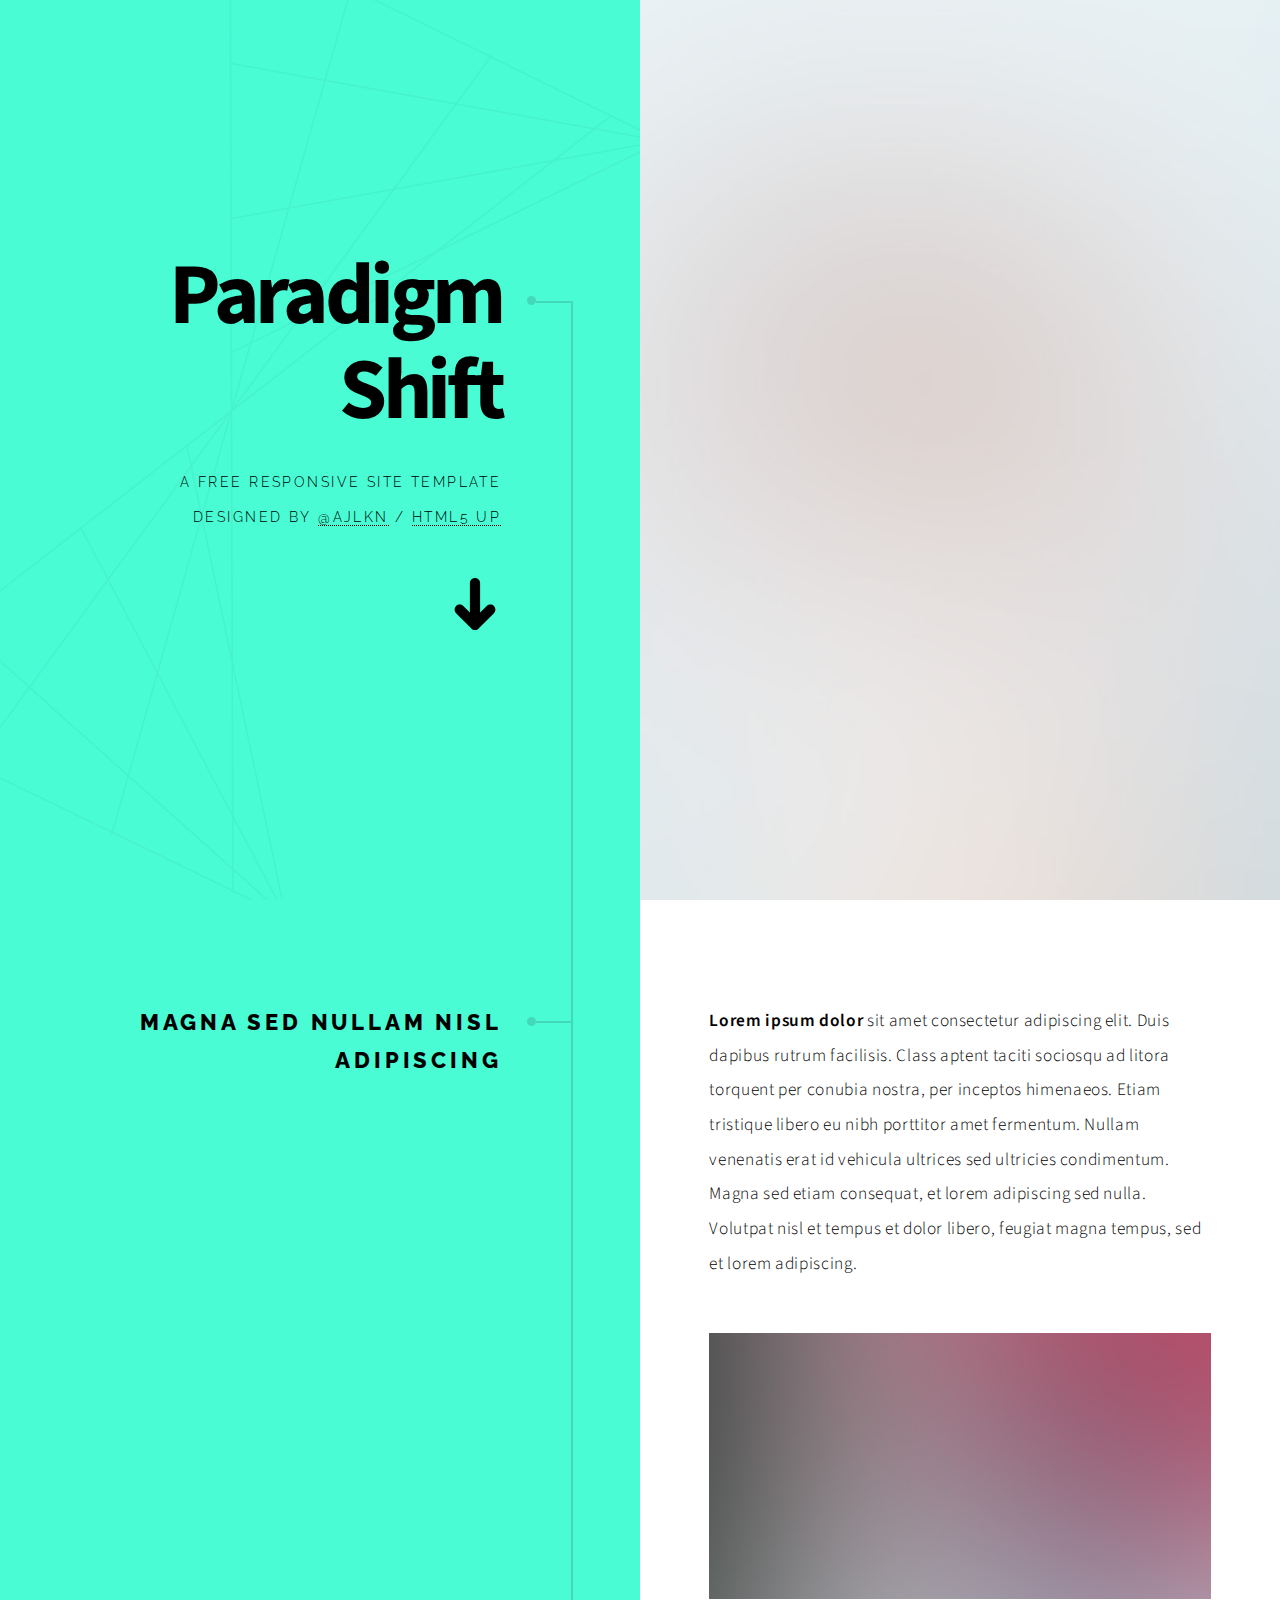
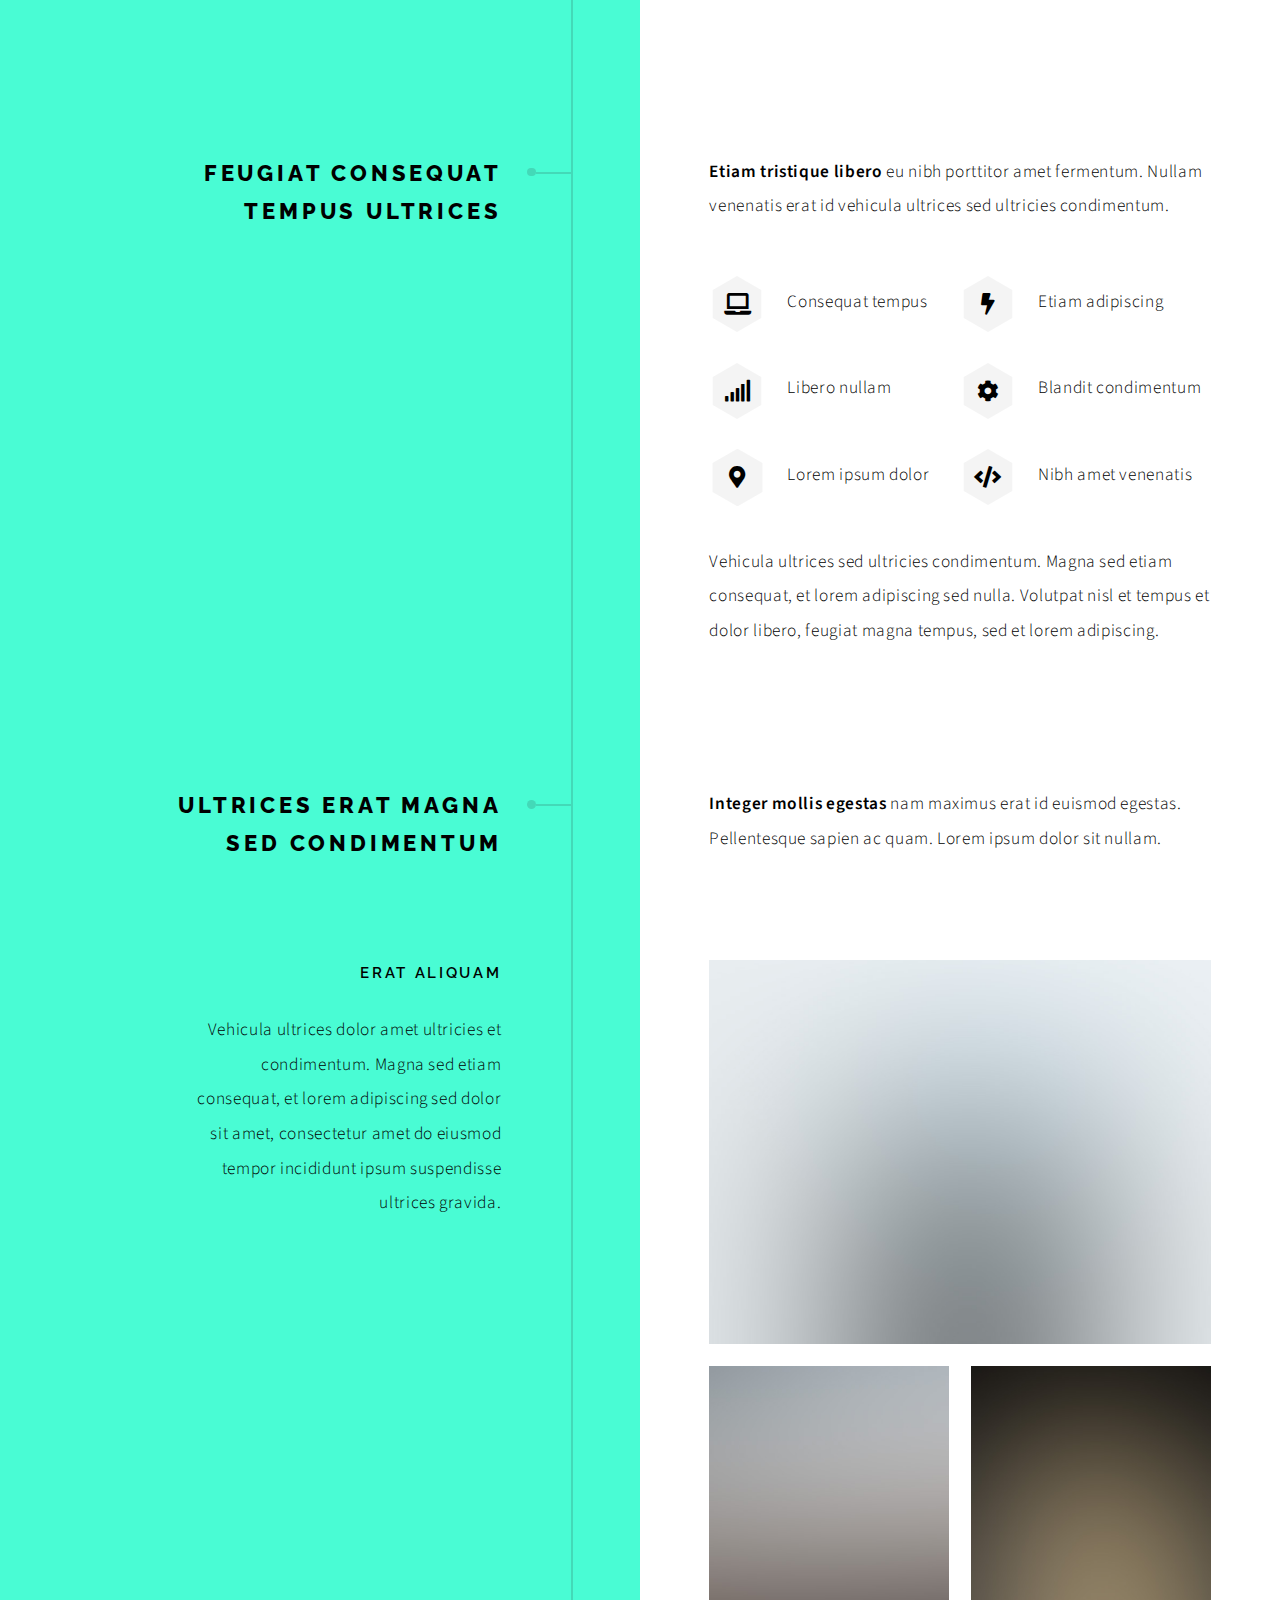
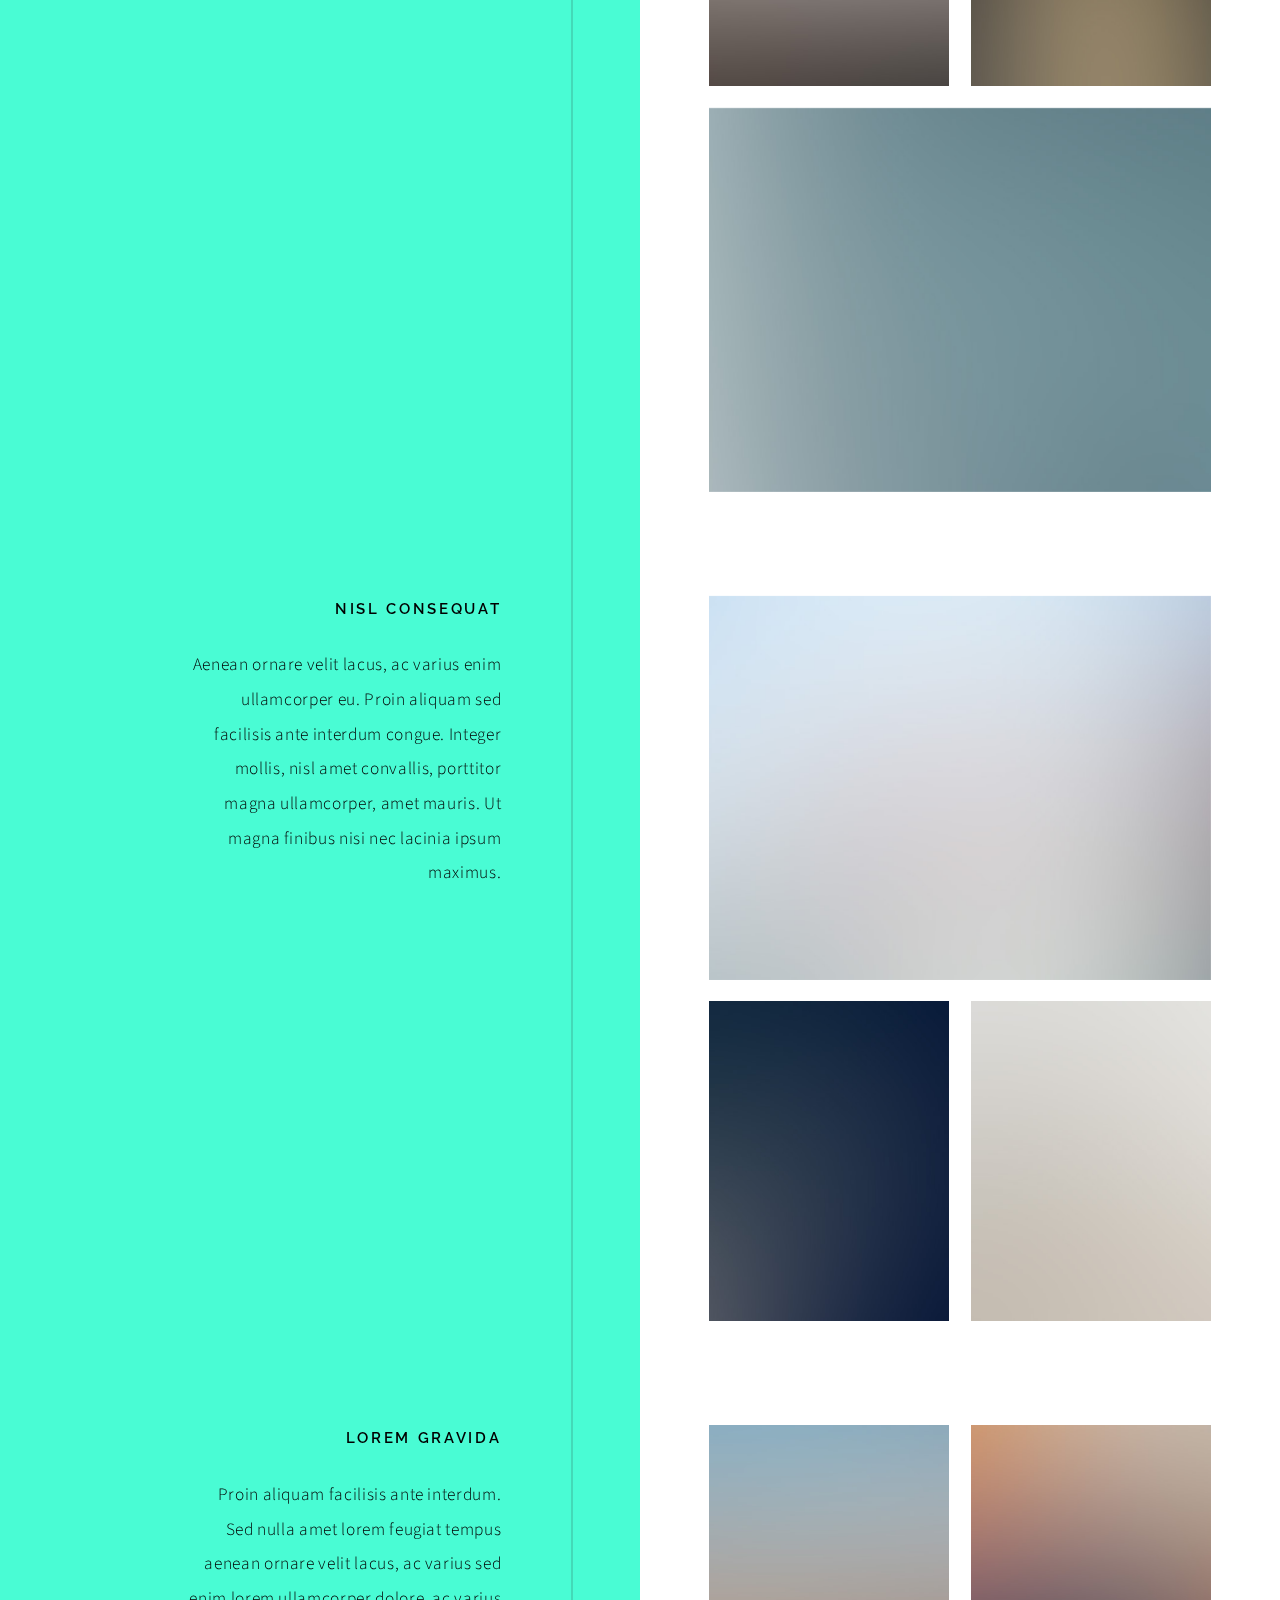
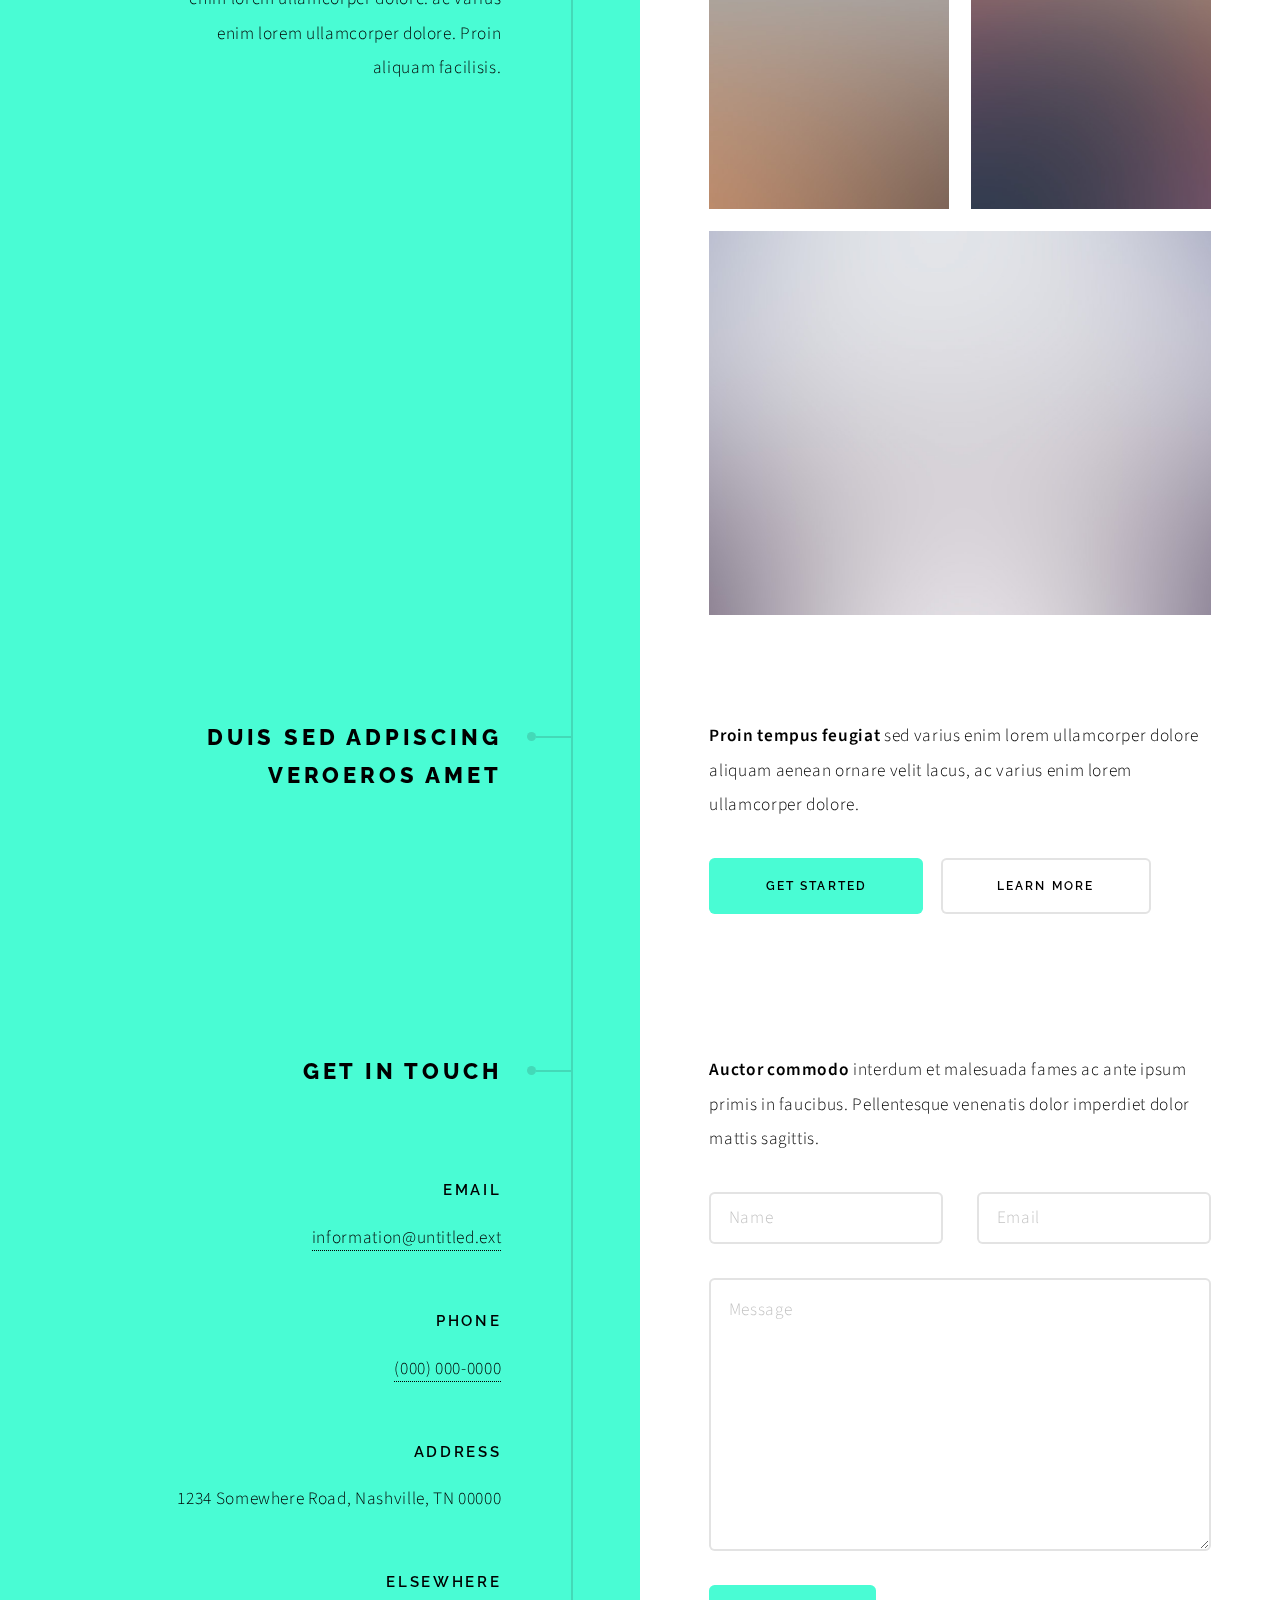
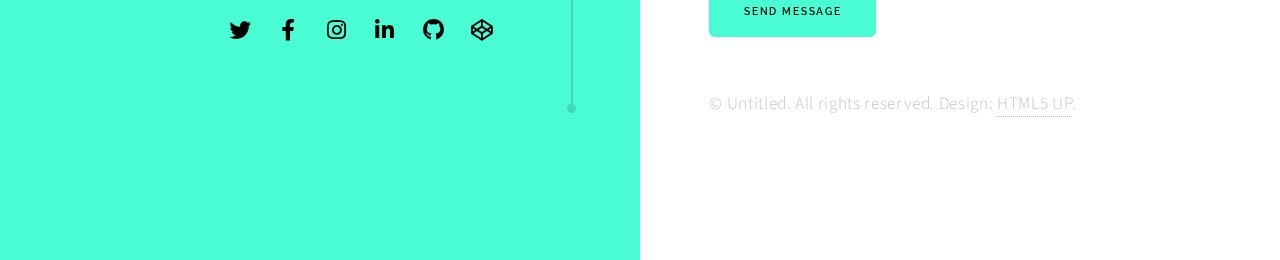
==== ad2/index2.html @ 43927a54 "20210401" ====
<!DOCTYPE html>
<!--
	Paradigm Shift by HTML5 UP
	html5up.net | @ajlkn
	Free for personal and commercial use under the CCA 3.0 license (html5up.net/license)
-->
<html>
  <head>
    <title>Paradigm Shift by HTML5 UP</title>
    <meta charset="utf-8" />
    <meta
      name="viewport"
      content="width=device-width, initial-scale=1, user-scalable=no"
    />
    <meta name="description" content="" />
    <meta name="keywords" content="" />
    <link rel="stylesheet" href="assets/css/main.css" />
  </head>
  <body class="is-preload">
    <!-- Wrapper -->
    <div id="wrapper">
      <!-- Intro -->
      <section class="intro">
        <header>
          <h1>Paradigm Shift</h1>
          <p>
            A free responsive site template designed by
            <a href="https://twitter.com/ajlkn">@ajlkn</a> /
            <a href="https://html5up.net">HTML5 UP</a>
          </p>
          <ul class="actions">
            <li>
              <a href="#first" class="arrow scrolly"
                ><span class="label">Next</span></a
              >
            </li>
          </ul>
        </header>
        <div class="content">
          <span class="image fill" data-position="center"
            ><img src="images/pic01.jpg" alt=""
          /></span>
        </div>
      </section>

      <!-- Section -->
      <section id="first">
        <header>
          <h2>Magna sed nullam nisl adipiscing</h2>
        </header>
        <div class="content">
          <p>
            <strong>Lorem ipsum dolor</strong> sit amet consectetur adipiscing
            elit. Duis dapibus rutrum facilisis. Class aptent taciti sociosqu ad
            litora torquent per conubia nostra, per inceptos himenaeos. Etiam
            tristique libero eu nibh porttitor amet fermentum. Nullam venenatis
            erat id vehicula ultrices sed ultricies condimentum. Magna sed etiam
            consequat, et lorem adipiscing sed nulla. Volutpat nisl et tempus et
            dolor libero, feugiat magna tempus, sed et lorem adipiscing.
          </p>
          <span class="image main"><img src="images/pic02.jpg" alt="" /></span>
        </div>
      </section>

      <!-- Section -->
      <section>
        <header>
          <h2>Feugiat consequat tempus ultrices</h2>
        </header>
        <div class="content">
          <p>
            <strong>Etiam tristique libero</strong> eu nibh porttitor amet
            fermentum. Nullam venenatis erat id vehicula ultrices sed ultricies
            condimentum.
          </p>
          <ul class="feature-icons">
            <li class="icon solid fa-laptop">Consequat tempus</li>
            <li class="icon solid fa-bolt">Etiam adipiscing</li>
            <li class="icon solid fa-signal">Libero nullam</li>
            <li class="icon solid fa-cog">Blandit condimentum</li>
            <li class="icon solid fa-map-marker-alt">Lorem ipsum dolor</li>
            <li class="icon solid fa-code">Nibh amet venenatis</li>
          </ul>
          <p>
            Vehicula ultrices sed ultricies condimentum. Magna sed etiam
            consequat, et lorem adipiscing sed nulla. Volutpat nisl et tempus et
            dolor libero, feugiat magna tempus, sed et lorem adipiscing.
          </p>
        </div>
      </section>

      <!-- Section -->
      <section>
        <header>
          <h2>Ultrices erat magna sed condimentum</h2>
        </header>
        <div class="content">
          <p>
            <strong>Integer mollis egestas</strong> nam maximus erat id euismod
            egestas. Pellentesque sapien ac quam. Lorem ipsum dolor sit nullam.
          </p>

          <!-- Section -->
          <section>
            <header>
              <h3>Erat aliquam</h3>
              <p>
                Vehicula ultrices dolor amet ultricies et condimentum. Magna sed
                etiam consequat, et lorem adipiscing sed dolor sit amet,
                consectetur amet do eiusmod tempor incididunt ipsum suspendisse
                ultrices gravida.
              </p>
            </header>
            <div class="content">
              <div class="gallery">
                <a href="images/gallery/fulls/01.jpg" class="landscape"
                  ><img src="images/gallery/thumbs/01.jpg" alt=""
                /></a>
                <a href="images/gallery/fulls/02.jpg"
                  ><img src="images/gallery/thumbs/02.jpg" alt=""
                /></a>
                <a href="images/gallery/fulls/03.jpg"
                  ><img src="images/gallery/thumbs/03.jpg" alt=""
                /></a>
                <a href="images/gallery/fulls/04.jpg" class="landscape"
                  ><img src="images/gallery/thumbs/04.jpg" alt=""
                /></a>
              </div>
            </div>
          </section>

          <!-- Section -->
          <section>
            <header>
              <h3>Nisl consequat</h3>
              <p>
                Aenean ornare velit lacus, ac varius enim ullamcorper eu. Proin
                aliquam sed facilisis ante interdum congue. Integer mollis, nisl
                amet convallis, porttitor magna ullamcorper, amet mauris. Ut
                magna finibus nisi nec lacinia ipsum maximus.
              </p>
            </header>
            <div class="content">
              <div class="gallery">
                <a href="images/gallery/fulls/05.jpg" class="landscape"
                  ><img src="images/gallery/thumbs/05.jpg" alt=""
                /></a>
                <a href="images/gallery/fulls/06.jpg"
                  ><img src="images/gallery/thumbs/06.jpg" alt=""
                /></a>
                <a href="images/gallery/fulls/07.jpg"
                  ><img src="images/gallery/thumbs/07.jpg" alt=""
                /></a>
              </div>
            </div>
          </section>

          <!-- Section -->
          <section>
            <header>
              <h3>Lorem gravida</h3>
              <p>
                Proin aliquam facilisis ante interdum. Sed nulla amet lorem
                feugiat tempus aenean ornare velit lacus, ac varius sed enim
                lorem ullamcorper dolore. ac varius enim lorem ullamcorper
                dolore. Proin aliquam facilisis.
              </p>
            </header>
            <div class="content">
              <div class="gallery">
                <a href="images/gallery/fulls/08.jpg" class="portrait"
                  ><img src="images/gallery/thumbs/08.jpg" alt=""
                /></a>
                <a href="images/gallery/fulls/09.jpg" class="portrait"
                  ><img src="images/gallery/thumbs/09.jpg" alt=""
                /></a>
                <a href="images/gallery/fulls/10.jpg" class="landscape"
                  ><img src="images/gallery/thumbs/10.jpg" alt=""
                /></a>
              </div>
            </div>
          </section>
        </div>
      </section>

      <!-- Section -->
      <section>
        <header>
          <h2>Duis sed adpiscing veroeros amet</h2>
        </header>
        <div class="content">
          <p>
            <strong>Proin tempus feugiat</strong> sed varius enim lorem
            ullamcorper dolore aliquam aenean ornare velit lacus, ac varius enim
            lorem ullamcorper dolore.
          </p>
          <ul class="actions">
            <li><a href="#" class="button primary large">Get Started</a></li>
            <li><a href="#" class="button large">Learn More</a></li>
          </ul>
        </div>
      </section>

      <!-- Elements -->
      <!--
					<section>
						<header>
							<h2>Elements</h2>
						</header>
						<div class="content">

							<section>
								<header>
									<h3>Text</h3>
								</header>
								<div class="content">
									<p>This is <b>bold</b> and this is <strong>strong</strong>. This is <i>italic</i> and this is <em>emphasized</em>.
									This is <sup>superscript</sup> text and this is <sub>subscript</sub> text.
									This is <u>underlined</u> and this is code: <code>for (;;) { ... }</code>. Finally, <a href="#">this is a link</a>.</p>
									<hr />
									<h2>Heading Level 2</h2>
									<h3>Heading Level 3</h3>
									<h4>Heading Level 4</h4>
									<h5>Heading Level 5</h5>
									<hr />
									<h5>Blockquote</h5>
									<blockquote>Fringilla nisl. Donec accumsan interdum nisi, quis tincidunt felis sagittis eget tempus euismod. Vestibulum ante ipsum primis in faucibus vestibulum. Blandit adipiscing eu felis iaculis volutpat ac adipiscing accumsan faucibus. Vestibulum ante ipsum primis in faucibus lorem ipsum dolor sit amet nullam adipiscing eu felis.</blockquote>
									<h5>Preformatted</h5>
									<pre><code>i = 0;

while (!deck.isInOrder()) {
  print 'Iteration ' + i;
  deck.shuffle();
  i++;
}

print 'Sorted in ' + i + ' iterations.';</code></pre>
								</div>
							</section>

							<section>
								<header>
									<h3>Lists</h3>
								</header>
								<div class="content">

									<h4>Unordered</h4>
									<ul>
										<li>Dolor pulvinar etiam.</li>
										<li>Sagittis adipiscing.</li>
										<li>Felis enim feugiat.</li>
									</ul>

									<h4>Alternate</h4>
									<ul class="alt">
										<li>Dolor pulvinar etiam.</li>
										<li>Sagittis adipiscing.</li>
										<li>Felis enim feugiat.</li>
									</ul>

									<h4>Ordered</h4>
									<ol>
										<li>Dolor pulvinar etiam.</li>
										<li>Etiam vel felis viverra.</li>
										<li>Felis enim feugiat.</li>
										<li>Dolor pulvinar etiam.</li>
										<li>Etiam vel felis lorem.</li>
										<li>Felis enim et feugiat.</li>
									</ol>
									<h4>Icons</h4>
									<ul class="icons">
										<li><a href="#" class="icon brands fa-twitter"><span class="label">Twitter</span></a></li>
										<li><a href="#" class="icon brands fa-facebook-f"><span class="label">Facebook</span></a></li>
										<li><a href="#" class="icon brands fa-instagram"><span class="label">Instagram</span></a></li>
										<li><a href="#" class="icon brands fa-github"><span class="label">Github</span></a></li>
									</ul>

									<h4>Actions</h4>
									<ul class="actions">
										<li><a href="#" class="button primary">Default</a></li>
										<li><a href="#" class="button">Default</a></li>
									</ul>
									<ul class="actions stacked">
										<li><a href="#" class="button primary">Default</a></li>
										<li><a href="#" class="button">Default</a></li>
									</ul>
								</div>
							</section>

							<section>
								<header>
									<h3>Table</h3>
								</header>
								<div class="content">
									<h4>Default</h4>
									<div class="table-wrapper">
										<table>
											<thead>
												<tr>
													<th>Name</th>
													<th>Description</th>
													<th>Price</th>
												</tr>
											</thead>
											<tbody>
												<tr>
													<td>Item One</td>
													<td>Ante turpis integer aliquet porttitor.</td>
													<td>29.99</td>
												</tr>
												<tr>
													<td>Item Two</td>
													<td>Vis ac commodo adipiscing arcu aliquet.</td>
													<td>19.99</td>
												</tr>
												<tr>
													<td>Item Three</td>
													<td> Morbi faucibus arcu accumsan lorem.</td>
													<td>29.99</td>
												</tr>
												<tr>
													<td>Item Four</td>
													<td>Vitae integer tempus condimentum.</td>
													<td>19.99</td>
												</tr>
												<tr>
													<td>Item Five</td>
													<td>Ante turpis integer aliquet porttitor.</td>
													<td>29.99</td>
												</tr>
											</tbody>
											<tfoot>
												<tr>
													<td colspan="2"></td>
													<td>100.00</td>
												</tr>
											</tfoot>
										</table>
									</div>

									<h4>Alternate</h4>
									<div class="table-wrapper">
										<table class="alt">
											<thead>
												<tr>
													<th>Name</th>
													<th>Description</th>
													<th>Price</th>
												</tr>
											</thead>
											<tbody>
												<tr>
													<td>Item One</td>
													<td>Ante turpis integer aliquet porttitor.</td>
													<td>29.99</td>
												</tr>
												<tr>
													<td>Item Two</td>
													<td>Vis ac commodo adipiscing arcu aliquet.</td>
													<td>19.99</td>
												</tr>
												<tr>
													<td>Item Three</td>
													<td> Morbi faucibus arcu accumsan lorem.</td>
													<td>29.99</td>
												</tr>
												<tr>
													<td>Item Four</td>
													<td>Vitae integer tempus condimentum.</td>
													<td>19.99</td>
												</tr>
												<tr>
													<td>Item Five</td>
													<td>Ante turpis integer aliquet porttitor.</td>
													<td>29.99</td>
												</tr>
											</tbody>
											<tfoot>
												<tr>
													<td colspan="2"></td>
													<td>100.00</td>
												</tr>
											</tfoot>
										</table>
									</div>
								</div>
							</section>

							<section>
								<header>
									<h3>Buttons</h3>
								</header>
								<div class="content">
									<ul class="actions">
										<li><a href="#" class="button primary">Primary</a></li>
										<li><a href="#" class="button">Default</a></li>
									</ul>
									<ul class="actions">
										<li><a href="#" class="button large">Large</a></li>
										<li><a href="#" class="button">Default</a></li>
										<li><a href="#" class="button small">Small</a></li>
									</ul>
									<ul class="actions">
										<li><a href="#" class="button primary icon solid fa-download">Icon</a></li>
										<li><a href="#" class="button icon solid fa-download">Icon</a></li>
									</ul>
									<ul class="actions">
										<li><span class="button primary disabled">Disabled</span></li>
										<li><span class="button disabled">Disabled</span></li>
									</ul>
								</div>
							</section>

							<section>
								<header>
									<h3>Form</h3>
								</header>
								<div class="content">
									<form method="post" action="#">
										<div class="fields">
											<div class="field half">
												<label for="demo-name">Name</label>
												<input type="text" name="demo-name" id="demo-name" value="" placeholder="Jane Doe" />
											</div>
											<div class="field half">
												<label for="demo-email">Email</label>
												<input type="email" name="demo-email" id="demo-email" value="" placeholder="jane@untitled.tld" />
											</div>
											<div class="field">
												<label for="demo-category">Category</label>
												<select name="demo-category" id="demo-category">
													<option value="">-</option>
													<option value="1">Manufacturing</option>
													<option value="1">Shipping</option>
													<option value="1">Administration</option>
													<option value="1">Human Resources</option>
												</select>
											</div>
											<div class="field half">
												<input type="radio" id="demo-priority-low" name="demo-priority" checked>
												<label for="demo-priority-low">Low</label>
											</div>
											<div class="field half">
												<input type="radio" id="demo-priority-high" name="demo-priority">
												<label for="demo-priority-high">High</label>
											</div>
											<div class="field half">
												<input type="checkbox" id="demo-copy" name="demo-copy">
												<label for="demo-copy">Email me a copy</label>
											</div>
											<div class="field half">
												<input type="checkbox" id="demo-human" name="demo-human" checked>
												<label for="demo-human">Not a robot</label>
											</div>
											<div class="field">
												<label for="demo-message">Message</label>
												<textarea name="demo-message" id="demo-message" placeholder="Enter your message" rows="6"></textarea>
											</div>
										</div>
										<ul class="actions">
											<li><input type="submit" value="Send Message" class="primary" /></li>
											<li><input type="reset" value="Reset" /></li>
										</ul>
									</form>
								</div>
							</section>

						</div>
					</section>
				-->

      <!-- Section -->
      <section>
        <header>
          <h2>Get in touch</h2>
        </header>
        <div class="content">
          <p>
            <strong>Auctor commodo</strong> interdum et malesuada fames ac ante
            ipsum primis in faucibus. Pellentesque venenatis dolor imperdiet
            dolor mattis sagittis.
          </p>
          <form>
            <div class="fields">
              <div class="field half">
                <input type="text" name="name" id="name" placeholder="Name" />
              </div>
              <div class="field half">
                <input
                  type="email"
                  name="email"
                  id="email"
                  placeholder="Email"
                />
              </div>
              <div class="field">
                <textarea
                  name="message"
                  id="message"
                  placeholder="Message"
                  rows="7"
                ></textarea>
              </div>
            </div>
            <ul class="actions">
              <li>
                <input
                  type="submit"
                  value="Send Message"
                  class="button primary"
                />
              </li>
            </ul>
          </form>
        </div>
        <footer>
          <ul class="items">
            <li>
              <h3>Email</h3>
              <a href="#">information@untitled.ext</a>
            </li>
            <li>
              <h3>Phone</h3>
              <a href="#">(000) 000-0000</a>
            </li>
            <li>
              <h3>Address</h3>
              <span>1234 Somewhere Road, Nashville, TN 00000</span>
            </li>
            <li>
              <h3>Elsewhere</h3>
              <ul class="icons">
                <li>
                  <a href="#" class="icon brands fa-twitter"
                    ><span class="label">Twitter</span></a
                  >
                </li>
                <li>
                  <a href="#" class="icon brands fa-facebook-f"
                    ><span class="label">Facebook</span></a
                  >
                </li>
                <li>
                  <a href="#" class="icon brands fa-instagram"
                    ><span class="label">Instagram</span></a
                  >
                </li>
                <li>
                  <a href="#" class="icon brands fa-linkedin-in"
                    ><span class="label">LinkedIn</span></a
                  >
                </li>
                <li>
                  <a href="#" class="icon brands fa-github"
                    ><span class="label">GitHub</span></a
                  >
                </li>
                <li>
                  <a href="#" class="icon brands fa-codepen"
                    ><span class="label">Codepen</span></a
                  >
                </li>
              </ul>
            </li>
          </ul>
        </footer>
      </section>

      <!-- Copyright -->
      <div class="copyright">
        &copy; Untitled. All rights reserved. Design:
        <a href="https://html5up.net">HTML5 UP</a>.
      </div>
    </div>

    <!-- Scripts -->
    <script src="assets/js/jquery.min.js"></script>
    <script src="assets/js/jquery.scrolly.min.js"></script>
    <script src="assets/js/browser.min.js"></script>
    <script src="assets/js/breakpoints.min.js"></script>
    <script src="assets/js/util.js"></script>
    <script src="assets/js/main.js"></script>
  </body>
</html>
---- ad2/assets/css/main.css ----
@import url(fontawesome-all.min.css);
@import url("https://fonts.googleapis.com/css?family=Source+Sans+Pro:300,600,700,300i,600i,700i|Raleway:600,800");

/*
	Paradigm Shift by HTML5 UP
	html5up.net | @ajlkn
	Free for personal and commercial use under the CCA 3.0 license (html5up.net/license)
*/

html, body, div, span, applet, object,
iframe, h1, h2, h3, h4, h5, h6, p, blockquote,
pre, a, abbr, acronym, address, big, cite,
code, del, dfn, em, img, ins, kbd, q, s, samp,
small, strike, strong, sub, sup, tt, var, b,
u, i, center, dl, dt, dd, ol, ul, li, fieldset,
form, label, legend, table, caption, tbody,
tfoot, thead, tr, th, td, article, aside,
canvas, details, embed, figure, figcaption,
footer, header, hgroup, menu, nav, output, ruby,
section, summary, time, mark, audio, video {
	margin: 0;
	padding: 0;
	border: 0;
	font-size: 100%;
	font: inherit;
	vertical-align: baseline;}

article, aside, details, figcaption, figure,
footer, header, hgroup, menu, nav, section {
	display: block;}

body {
	line-height: 1;
}

ol, ul {
	list-style: none;
}

blockquote, q {
	quotes: none;
}

	blockquote:before, blockquote:after, q:before, q:after {
		content: '';
		content: none;
	}

table {
	border-collapse: collapse;
	border-spacing: 0;
}

body {
	-webkit-text-size-adjust: none;
}

mark {
	background-color: transparent;
	color: inherit;
}

input::-moz-focus-inner {
	border: 0;
	padding: 0;
}

input, select, textarea {
	-moz-appearance: none;
	-webkit-appearance: none;
	-ms-appearance: none;
	appearance: none;
}

/* Basic */

	@-ms-viewport {
		width: device-width;
	}

	body {
		-ms-overflow-style: scrollbar;
	}

	@media screen and (max-width: 480px) {

		html, body {
			min-width: 320px;
		}

	}

	html {
		box-sizing: border-box;
	}

	*, *:before, *:after {
		box-sizing: inherit;
	}

	html {
		overflow-x: hidden;
	}

	body {
		background: #ffffff;
		overflow-x: hidden;
	}

		body.is-preload *, body.is-preload *:before, body.is-preload *:after {
			-moz-animation: none !important;
			-webkit-animation: none !important;
			-ms-animation: none !important;
			animation: none !important;
			-moz-transition: none !important;
			-webkit-transition: none !important;
			-ms-transition: none !important;
			transition: none !important;
		}

/* Typography */

	html {
		font-size: 18pt;
	}

		@media screen and (max-width: 1920px) {

			html {
				font-size: 13pt;
			}

		}

		@media screen and (max-width: 1152px) {

			html {
				font-size: 14pt;
			}

		}

		@media screen and (max-width: 736px) {

			html {
				font-size: 12pt;
			}

		}

		@media screen and (max-width: 480px) {

			html {
				font-size: 11pt;
			}

		}

	body {
		background-color: #ffffff;
		color: #000000;
	}

	body, input, select, textarea {
		color: #000000;
		font-family: "Source Sans Pro", Helvetica, sans-serif;
		font-size: 1rem;
		font-weight: 300;
		letter-spacing: 0.0375em;
		line-height: 2;
	}

	a {
		-moz-transition: border-bottom-color 0.25s ease-in-out;
		-webkit-transition: border-bottom-color 0.25s ease-in-out;
		-ms-transition: border-bottom-color 0.25s ease-in-out;
		transition: border-bottom-color 0.25s ease-in-out;
		text-decoration: none;
		color: #000000;
		border-bottom: dotted 1px;
	}

		a:hover {
			text-decoration: none;
			border-bottom-color: transparent;
		}

	strong, b {
		font-weight: 600;
		color: #000000;
	}

	em, i {
		font-style: italic;
	}

	p {
		margin: 0 0 2rem 0;
	}

	h1, h2, h3, h4, h5, h6 {
		color: #000000;
		font-family: "Raleway", Helvetica, sans-serif;
		font-weight: 600;
		letter-spacing: 0.175em;
		line-height: 1.75;
		margin: 0 0 1.5rem 0;
		text-transform: uppercase;
	}

		h1 a, h2 a, h3 a, h4 a, h5 a, h6 a {
			color: inherit;
			text-decoration: none;
		}

	h1 {
		font-family: "Source Sans Pro", Helvetica, sans-serif;
		font-size: 5rem;
		font-weight: 700;
		letter-spacing: -0.05em;
		line-height: 1.1;
		margin: 0 0 1.5rem 0;
		text-transform: none;
	}

	h2 {
		font-size: 1.25rem;
		font-weight: 800;
		margin: 0 0 2rem 0;
	}

	h3 {
		font-size: 0.875rem;
	}

	h4 {
		font-size: 0.875rem;
	}

	h5 {
		font-size: 0.75rem;
	}

	h6 {
		font-size: 0.625rem;
	}

	@media screen and (max-width: 736px) {

		h1 {
			font-size: 4.5rem;
			line-height: 1.1;
		}

		h2 {
			font-size: 1.25rem;
			line-height: 1.7;
		}

		h3 {
			font-size: 0.9rem;
		}

		h4 {
			font-size: 0.75rem;
		}

		h5 {
			font-size: 0.675rem;
		}

	}

	@media screen and (max-width: 360px) {

		h1 {
			font-size: 3.75rem;
		}

		h2 {
			font-size: 1.125rem;
		}

		h3 {
			font-size: 0.8rem;
		}

		h4 {
			font-size: 0.675rem;
		}

		h5 {
			font-size: 0.675rem;
		}

	}

	sub {
		font-size: 0.8rem;
		position: relative;
		top: 0.5rem;
	}

	sup {
		font-size: 0.8rem;
		position: relative;
		top: -0.5rem;
	}

	blockquote {
		border-left: solid 0.5rem rgba(144, 144, 144, 0.25);
		font-style: italic;
		margin: 0 0 2rem 0;
		padding: 1rem 0 1rem 2rem;
	}

	code {
		background: rgba(144, 144, 144, 0.1);
		border-radius: 0.325rem;
		font-family: "Courier New", monospace;
		font-size: 0.9rem;
		margin: 0 0.25rem;
		padding: 0.25rem 0.65rem;
	}

	pre {
		-webkit-overflow-scrolling: touch;
		font-family: "Courier New", monospace;
		font-size: 0.9rem;
		margin: 0 0 2rem 0;
		width: 100%;
	}

		pre code {
			display: block;
			line-height: 1.75;
			padding: 1rem 1.5rem;
			overflow-x: auto;
		}

	hr {
		border: 0;
		border-bottom: solid 2px rgba(144, 144, 144, 0.25);
		margin: 3rem 0;
	}

		hr.major {
			margin: 5rem 0;
		}

		@media screen and (max-width: 736px) {

			hr.major {
				margin: 3rem 0;
			}

		}

/* Row */

	.row {
		display: flex;
		flex-wrap: wrap;
		box-sizing: border-box;
		align-items: stretch;
	}

		.row > * {
			box-sizing: border-box;
		}

		.row.gtr-uniform > * > :last-child {
			margin-bottom: 0;
		}

		.row.aln-left {
			justify-content: flex-start;
		}

		.row.aln-center {
			justify-content: center;
		}

		.row.aln-right {
			justify-content: flex-end;
		}

		.row.aln-top {
			align-items: flex-start;
		}

		.row.aln-middle {
			align-items: center;
		}

		.row.aln-bottom {
			align-items: flex-end;
		}

		.row > .imp {
			order: -1;
		}

		.row > .col-1 {
			width: 8.33333%;
		}

		.row > .off-1 {
			margin-left: 8.33333%;
		}

		.row > .col-2 {
			width: 16.66667%;
		}

		.row > .off-2 {
			margin-left: 16.66667%;
		}

		.row > .col-3 {
			width: 25%;
		}

		.row > .off-3 {
			margin-left: 25%;
		}

		.row > .col-4 {
			width: 33.33333%;
		}

		.row > .off-4 {
			margin-left: 33.33333%;
		}

		.row > .col-5 {
			width: 41.66667%;
		}

		.row > .off-5 {
			margin-left: 41.66667%;
		}

		.row > .col-6 {
			width: 50%;
		}

		.row > .off-6 {
			margin-left: 50%;
		}

		.row > .col-7 {
			width: 58.33333%;
		}

		.row > .off-7 {
			margin-left: 58.33333%;
		}

		.row > .col-8 {
			width: 66.66667%;
		}

		.row > .off-8 {
			margin-left: 66.66667%;
		}

		.row > .col-9 {
			width: 75%;
		}

		.row > .off-9 {
			margin-left: 75%;
		}

		.row > .col-10 {
			width: 83.33333%;
		}

		.row > .off-10 {
			margin-left: 83.33333%;
		}

		.row > .col-11 {
			width: 91.66667%;
		}

		.row > .off-11 {
			margin-left: 91.66667%;
		}

		.row > .col-12 {
			width: 100%;
		}

		.row > .off-12 {
			margin-left: 100%;
		}

		.row.gtr-0 {
			margin-top: 0;
			margin-left: 0rem;
		}

			.row.gtr-0 > * {
				padding: 0 0 0 0rem;
			}

			.row.gtr-0.gtr-uniform {
				margin-top: 0rem;
			}

				.row.gtr-0.gtr-uniform > * {
					padding-top: 0rem;
				}

		.row.gtr-25 {
			margin-top: 0;
			margin-left: -0.5rem;
		}

			.row.gtr-25 > * {
				padding: 0 0 0 0.5rem;
			}

			.row.gtr-25.gtr-uniform {
				margin-top: -0.5rem;
			}

				.row.gtr-25.gtr-uniform > * {
					padding-top: 0.5rem;
				}

		.row.gtr-50 {
			margin-top: 0;
			margin-left: -1rem;
		}

			.row.gtr-50 > * {
				padding: 0 0 0 1rem;
			}

			.row.gtr-50.gtr-uniform {
				margin-top: -1rem;
			}

				.row.gtr-50.gtr-uniform > * {
					padding-top: 1rem;
				}

		.row {
			margin-top: 0;
			margin-left: -2rem;
		}

			.row > * {
				padding: 0 0 0 2rem;
			}

			.row.gtr-uniform {
				margin-top: -2rem;
			}

				.row.gtr-uniform > * {
					padding-top: 2rem;
				}

		.row.gtr-150 {
			margin-top: 0;
			margin-left: -3rem;
		}

			.row.gtr-150 > * {
				padding: 0 0 0 3rem;
			}

			.row.gtr-150.gtr-uniform {
				margin-top: -3rem;
			}

				.row.gtr-150.gtr-uniform > * {
					padding-top: 3rem;
				}

		.row.gtr-200 {
			margin-top: 0;
			margin-left: -4rem;
		}

			.row.gtr-200 > * {
				padding: 0 0 0 4rem;
			}

			.row.gtr-200.gtr-uniform {
				margin-top: -4rem;
			}

				.row.gtr-200.gtr-uniform > * {
					padding-top: 4rem;
				}

		@media screen and (max-width: 1920px) {

			.row {
				display: flex;
				flex-wrap: wrap;
				box-sizing: border-box;
				align-items: stretch;
			}

				.row > * {
					box-sizing: border-box;
				}

				.row.gtr-uniform > * > :last-child {
					margin-bottom: 0;
				}

				.row.aln-left {
					justify-content: flex-start;
				}

				.row.aln-center {
					justify-content: center;
				}

				.row.aln-right {
					justify-content: flex-end;
				}

				.row.aln-top {
					align-items: flex-start;
				}

				.row.aln-middle {
					align-items: center;
				}

				.row.aln-bottom {
					align-items: flex-end;
				}

				.row > .imp-xlarge {
					order: -1;
				}

				.row > .col-1-xlarge {
					width: 8.33333%;
				}

				.row > .off-1-xlarge {
					margin-left: 8.33333%;
				}

				.row > .col-2-xlarge {
					width: 16.66667%;
				}

				.row > .off-2-xlarge {
					margin-left: 16.66667%;
				}

				.row > .col-3-xlarge {
					width: 25%;
				}

				.row > .off-3-xlarge {
					margin-left: 25%;
				}

				.row > .col-4-xlarge {
					width: 33.33333%;
				}

				.row > .off-4-xlarge {
					margin-left: 33.33333%;
				}

				.row > .col-5-xlarge {
					width: 41.66667%;
				}

				.row > .off-5-xlarge {
					margin-left: 41.66667%;
				}

				.row > .col-6-xlarge {
					width: 50%;
				}

				.row > .off-6-xlarge {
					margin-left: 50%;
				}

				.row > .col-7-xlarge {
					width: 58.33333%;
				}

				.row > .off-7-xlarge {
					margin-left: 58.33333%;
				}

				.row > .col-8-xlarge {
					width: 66.66667%;
				}

				.row > .off-8-xlarge {
					margin-left: 66.66667%;
				}

				.row > .col-9-xlarge {
					width: 75%;
				}

				.row > .off-9-xlarge {
					margin-left: 75%;
				}

				.row > .col-10-xlarge {
					width: 83.33333%;
				}

				.row > .off-10-xlarge {
					margin-left: 83.33333%;
				}

				.row > .col-11-xlarge {
					width: 91.66667%;
				}

				.row > .off-11-xlarge {
					margin-left: 91.66667%;
				}

				.row > .col-12-xlarge {
					width: 100%;
				}

				.row > .off-12-xlarge {
					margin-left: 100%;
				}

				.row.gtr-0 {
					margin-top: 0;
					margin-left: 0rem;
				}

					.row.gtr-0 > * {
						padding: 0 0 0 0rem;
					}

					.row.gtr-0.gtr-uniform {
						margin-top: 0rem;
					}

						.row.gtr-0.gtr-uniform > * {
							padding-top: 0rem;
						}

				.row.gtr-25 {
					margin-top: 0;
					margin-left: -0.5rem;
				}

					.row.gtr-25 > * {
						padding: 0 0 0 0.5rem;
					}

					.row.gtr-25.gtr-uniform {
						margin-top: -0.5rem;
					}

						.row.gtr-25.gtr-uniform > * {
							padding-top: 0.5rem;
						}

				.row.gtr-50 {
					margin-top: 0;
					margin-left: -1rem;
				}

					.row.gtr-50 > * {
						padding: 0 0 0 1rem;
					}

					.row.gtr-50.gtr-uniform {
						margin-top: -1rem;
					}

						.row.gtr-50.gtr-uniform > * {
							padding-top: 1rem;
						}

				.row {
					margin-top: 0;
					margin-left: -2rem;
				}

					.row > * {
						padding: 0 0 0 2rem;
					}

					.row.gtr-uniform {
						margin-top: -2rem;
					}

						.row.gtr-uniform > * {
							padding-top: 2rem;
						}

				.row.gtr-150 {
					margin-top: 0;
					margin-left: -3rem;
				}

					.row.gtr-150 > * {
						padding: 0 0 0 3rem;
					}

					.row.gtr-150.gtr-uniform {
						margin-top: -3rem;
					}

						.row.gtr-150.gtr-uniform > * {
							padding-top: 3rem;
						}

				.row.gtr-200 {
					margin-top: 0;
					margin-left: -4rem;
				}

					.row.gtr-200 > * {
						padding: 0 0 0 4rem;
					}

					.row.gtr-200.gtr-uniform {
						margin-top: -4rem;
					}

						.row.gtr-200.gtr-uniform > * {
							padding-top: 4rem;
						}

		}

		@media screen and (max-width: 1280px) {

			.row {
				display: flex;
				flex-wrap: wrap;
				box-sizing: border-box;
				align-items: stretch;
			}

				.row > * {
					box-sizing: border-box;
				}

				.row.gtr-uniform > * > :last-child {
					margin-bottom: 0;
				}

				.row.aln-left {
					justify-content: flex-start;
				}

				.row.aln-center {
					justify-content: center;
				}

				.row.aln-right {
					justify-content: flex-end;
				}

				.row.aln-top {
					align-items: flex-start;
				}

				.row.aln-middle {
					align-items: center;
				}

				.row.aln-bottom {
					align-items: flex-end;
				}

				.row > .imp-large {
					order: -1;
				}

				.row > .col-1-large {
					width: 8.33333%;
				}

				.row > .off-1-large {
					margin-left: 8.33333%;
				}

				.row > .col-2-large {
					width: 16.66667%;
				}

				.row > .off-2-large {
					margin-left: 16.66667%;
				}

				.row > .col-3-large {
					width: 25%;
				}

				.row > .off-3-large {
					margin-left: 25%;
				}

				.row > .col-4-large {
					width: 33.33333%;
				}

				.row > .off-4-large {
					margin-left: 33.33333%;
				}

				.row > .col-5-large {
					width: 41.66667%;
				}

				.row > .off-5-large {
					margin-left: 41.66667%;
				}

				.row > .col-6-large {
					width: 50%;
				}

				.row > .off-6-large {
					margin-left: 50%;
				}

				.row > .col-7-large {
					width: 58.33333%;
				}

				.row > .off-7-large {
					margin-left: 58.33333%;
				}

				.row > .col-8-large {
					width: 66.66667%;
				}

				.row > .off-8-large {
					margin-left: 66.66667%;
				}

				.row > .col-9-large {
					width: 75%;
				}

				.row > .off-9-large {
					margin-left: 75%;
				}

				.row > .col-10-large {
					width: 83.33333%;
				}

				.row > .off-10-large {
					margin-left: 83.33333%;
				}

				.row > .col-11-large {
					width: 91.66667%;
				}

				.row > .off-11-large {
					margin-left: 91.66667%;
				}

				.row > .col-12-large {
					width: 100%;
				}

				.row > .off-12-large {
					margin-left: 100%;
				}

				.row.gtr-0 {
					margin-top: 0;
					margin-left: 0rem;
				}

					.row.gtr-0 > * {
						padding: 0 0 0 0rem;
					}

					.row.gtr-0.gtr-uniform {
						margin-top: 0rem;
					}

						.row.gtr-0.gtr-uniform > * {
							padding-top: 0rem;
						}

				.row.gtr-25 {
					margin-top: 0;
					margin-left: -0.375rem;
				}

					.row.gtr-25 > * {
						padding: 0 0 0 0.375rem;
					}

					.row.gtr-25.gtr-uniform {
						margin-top: -0.375rem;
					}

						.row.gtr-25.gtr-uniform > * {
							padding-top: 0.375rem;
						}

				.row.gtr-50 {
					margin-top: 0;
					margin-left: -0.75rem;
				}

					.row.gtr-50 > * {
						padding: 0 0 0 0.75rem;
					}

					.row.gtr-50.gtr-uniform {
						margin-top: -0.75rem;
					}

						.row.gtr-50.gtr-uniform > * {
							padding-top: 0.75rem;
						}

				.row {
					margin-top: 0;
					margin-left: -1.5rem;
				}

					.row > * {
						padding: 0 0 0 1.5rem;
					}

					.row.gtr-uniform {
						margin-top: -1.5rem;
					}

						.row.gtr-uniform > * {
							padding-top: 1.5rem;
						}

				.row.gtr-150 {
					margin-top: 0;
					margin-left: -2.25rem;
				}

					.row.gtr-150 > * {
						padding: 0 0 0 2.25rem;
					}

					.row.gtr-150.gtr-uniform {
						margin-top: -2.25rem;
					}

						.row.gtr-150.gtr-uniform > * {
							padding-top: 2.25rem;
						}

				.row.gtr-200 {
					margin-top: 0;
					margin-left: -3rem;
				}

					.row.gtr-200 > * {
						padding: 0 0 0 3rem;
					}

					.row.gtr-200.gtr-uniform {
						margin-top: -3rem;
					}

						.row.gtr-200.gtr-uniform > * {
							padding-top: 3rem;
						}

		}

		@media screen and (max-width: 1152px) {

			.row {
				display: flex;
				flex-wrap: wrap;
				box-sizing: border-box;
				align-items: stretch;
			}

				.row > * {
					box-sizing: border-box;
				}

				.row.gtr-uniform > * > :last-child {
					margin-bottom: 0;
				}

				.row.aln-left {
					justify-content: flex-start;
				}

				.row.aln-center {
					justify-content: center;
				}

				.row.aln-right {
					justify-content: flex-end;
				}

				.row.aln-top {
					align-items: flex-start;
				}

				.row.aln-middle {
					align-items: center;
				}

				.row.aln-bottom {
					align-items: flex-end;
				}

				.row > .imp-medium {
					order: -1;
				}

				.row > .col-1-medium {
					width: 8.33333%;
				}

				.row > .off-1-medium {
					margin-left: 8.33333%;
				}

				.row > .col-2-medium {
					width: 16.66667%;
				}

				.row > .off-2-medium {
					margin-left: 16.66667%;
				}

				.row > .col-3-medium {
					width: 25%;
				}

				.row > .off-3-medium {
					margin-left: 25%;
				}

				.row > .col-4-medium {
					width: 33.33333%;
				}

				.row > .off-4-medium {
					margin-left: 33.33333%;
				}

				.row > .col-5-medium {
					width: 41.66667%;
				}

				.row > .off-5-medium {
					margin-left: 41.66667%;
				}

				.row > .col-6-medium {
					width: 50%;
				}

				.row > .off-6-medium {
					margin-left: 50%;
				}

				.row > .col-7-medium {
					width: 58.33333%;
				}

				.row > .off-7-medium {
					margin-left: 58.33333%;
				}

				.row > .col-8-medium {
					width: 66.66667%;
				}

				.row > .off-8-medium {
					margin-left: 66.66667%;
				}

				.row > .col-9-medium {
					width: 75%;
				}

				.row > .off-9-medium {
					margin-left: 75%;
				}

				.row > .col-10-medium {
					width: 83.33333%;
				}

				.row > .off-10-medium {
					margin-left: 83.33333%;
				}

				.row > .col-11-medium {
					width: 91.66667%;
				}

				.row > .off-11-medium {
					margin-left: 91.66667%;
				}

				.row > .col-12-medium {
					width: 100%;
				}

				.row > .off-12-medium {
					margin-left: 100%;
				}

				.row.gtr-0 {
					margin-top: 0;
					margin-left: 0rem;
				}

					.row.gtr-0 > * {
						padding: 0 0 0 0rem;
					}

					.row.gtr-0.gtr-uniform {
						margin-top: 0rem;
					}

						.row.gtr-0.gtr-uniform > * {
							padding-top: 0rem;
						}

				.row.gtr-25 {
					margin-top: 0;
					margin-left: -0.375rem;
				}

					.row.gtr-25 > * {
						padding: 0 0 0 0.375rem;
					}

					.row.gtr-25.gtr-uniform {
						margin-top: -0.375rem;
					}

						.row.gtr-25.gtr-uniform > * {
							padding-top: 0.375rem;
						}

				.row.gtr-50 {
					margin-top: 0;
					margin-left: -0.75rem;
				}

					.row.gtr-50 > * {
						padding: 0 0 0 0.75rem;
					}

					.row.gtr-50.gtr-uniform {
						margin-top: -0.75rem;
					}

						.row.gtr-50.gtr-uniform > * {
							padding-top: 0.75rem;
						}

				.row {
					margin-top: 0;
					margin-left: -1.5rem;
				}

					.row > * {
						padding: 0 0 0 1.5rem;
					}

					.row.gtr-uniform {
						margin-top: -1.5rem;
					}

						.row.gtr-uniform > * {
							padding-top: 1.5rem;
						}

				.row.gtr-150 {
					margin-top: 0;
					margin-left: -2.25rem;
				}

					.row.gtr-150 > * {
						padding: 0 0 0 2.25rem;
					}

					.row.gtr-150.gtr-uniform {
						margin-top: -2.25rem;
					}

						.row.gtr-150.gtr-uniform > * {
							padding-top: 2.25rem;
						}

				.row.gtr-200 {
					margin-top: 0;
					margin-left: -3rem;
				}

					.row.gtr-200 > * {
						padding: 0 0 0 3rem;
					}

					.row.gtr-200.gtr-uniform {
						margin-top: -3rem;
					}

						.row.gtr-200.gtr-uniform > * {
							padding-top: 3rem;
						}

		}

		@media screen and (max-width: 736px) {

			.row {
				display: flex;
				flex-wrap: wrap;
				box-sizing: border-box;
				align-items: stretch;
			}

				.row > * {
					box-sizing: border-box;
				}

				.row.gtr-uniform > * > :last-child {
					margin-bottom: 0;
				}

				.row.aln-left {
					justify-content: flex-start;
				}

				.row.aln-center {
					justify-content: center;
				}

				.row.aln-right {
					justify-content: flex-end;
				}

				.row.aln-top {
					align-items: flex-start;
				}

				.row.aln-middle {
					align-items: center;
				}

				.row.aln-bottom {
					align-items: flex-end;
				}

				.row > .imp-small {
					order: -1;
				}

				.row > .col-1-small {
					width: 8.33333%;
				}

				.row > .off-1-small {
					margin-left: 8.33333%;
				}

				.row > .col-2-small {
					width: 16.66667%;
				}

				.row > .off-2-small {
					margin-left: 16.66667%;
				}

				.row > .col-3-small {
					width: 25%;
				}

				.row > .off-3-small {
					margin-left: 25%;
				}

				.row > .col-4-small {
					width: 33.33333%;
				}

				.row > .off-4-small {
					margin-left: 33.33333%;
				}

				.row > .col-5-small {
					width: 41.66667%;
				}

				.row > .off-5-small {
					margin-left: 41.66667%;
				}

				.row > .col-6-small {
					width: 50%;
				}

				.row > .off-6-small {
					margin-left: 50%;
				}

				.row > .col-7-small {
					width: 58.33333%;
				}

				.row > .off-7-small {
					margin-left: 58.33333%;
				}

				.row > .col-8-small {
					width: 66.66667%;
				}

				.row > .off-8-small {
					margin-left: 66.66667%;
				}

				.row > .col-9-small {
					width: 75%;
				}

				.row > .off-9-small {
					margin-left: 75%;
				}

				.row > .col-10-small {
					width: 83.33333%;
				}

				.row > .off-10-small {
					margin-left: 83.33333%;
				}

				.row > .col-11-small {
					width: 91.66667%;
				}

				.row > .off-11-small {
					margin-left: 91.66667%;
				}

				.row > .col-12-small {
					width: 100%;
				}

				.row > .off-12-small {
					margin-left: 100%;
				}

				.row.gtr-0 {
					margin-top: 0;
					margin-left: 0rem;
				}

					.row.gtr-0 > * {
						padding: 0 0 0 0rem;
					}

					.row.gtr-0.gtr-uniform {
						margin-top: 0rem;
					}

						.row.gtr-0.gtr-uniform > * {
							padding-top: 0rem;
						}

				.row.gtr-25 {
					margin-top: 0;
					margin-left: -0.3125rem;
				}

					.row.gtr-25 > * {
						padding: 0 0 0 0.3125rem;
					}

					.row.gtr-25.gtr-uniform {
						margin-top: -0.3125rem;
					}

						.row.gtr-25.gtr-uniform > * {
							padding-top: 0.3125rem;
						}

				.row.gtr-50 {
					margin-top: 0;
					margin-left: -0.625rem;
				}

					.row.gtr-50 > * {
						padding: 0 0 0 0.625rem;
					}

					.row.gtr-50.gtr-uniform {
						margin-top: -0.625rem;
					}

						.row.gtr-50.gtr-uniform > * {
							padding-top: 0.625rem;
						}

				.row {
					margin-top: 0;
					margin-left: -1.25rem;
				}

					.row > * {
						padding: 0 0 0 1.25rem;
					}

					.row.gtr-uniform {
						margin-top: -1.25rem;
					}

						.row.gtr-uniform > * {
							padding-top: 1.25rem;
						}

				.row.gtr-150 {
					margin-top: 0;
					margin-left: -1.875rem;
				}

					.row.gtr-150 > * {
						padding: 0 0 0 1.875rem;
					}

					.row.gtr-150.gtr-uniform {
						margin-top: -1.875rem;
					}

						.row.gtr-150.gtr-uniform > * {
							padding-top: 1.875rem;
						}

				.row.gtr-200 {
					margin-top: 0;
					margin-left: -2.5rem;
				}

					.row.gtr-200 > * {
						padding: 0 0 0 2.5rem;
					}

					.row.gtr-200.gtr-uniform {
						margin-top: -2.5rem;
					}

						.row.gtr-200.gtr-uniform > * {
							padding-top: 2.5rem;
						}

		}

		@media screen and (max-width: 480px) {

			.row {
				display: flex;
				flex-wrap: wrap;
				box-sizing: border-box;
				align-items: stretch;
			}

				.row > * {
					box-sizing: border-box;
				}

				.row.gtr-uniform > * > :last-child {
					margin-bottom: 0;
				}

				.row.aln-left {
					justify-content: flex-start;
				}

				.row.aln-center {
					justify-content: center;
				}

				.row.aln-right {
					justify-content: flex-end;
				}

				.row.aln-top {
					align-items: flex-start;
				}

				.row.aln-middle {
					align-items: center;
				}

				.row.aln-bottom {
					align-items: flex-end;
				}

				.row > .imp-xsmall {
					order: -1;
				}

				.row > .col-1-xsmall {
					width: 8.33333%;
				}

				.row > .off-1-xsmall {
					margin-left: 8.33333%;
				}

				.row > .col-2-xsmall {
					width: 16.66667%;
				}

				.row > .off-2-xsmall {
					margin-left: 16.66667%;
				}

				.row > .col-3-xsmall {
					width: 25%;
				}

				.row > .off-3-xsmall {
					margin-left: 25%;
				}

				.row > .col-4-xsmall {
					width: 33.33333%;
				}

				.row > .off-4-xsmall {
					margin-left: 33.33333%;
				}

				.row > .col-5-xsmall {
					width: 41.66667%;
				}

				.row > .off-5-xsmall {
					margin-left: 41.66667%;
				}

				.row > .col-6-xsmall {
					width: 50%;
				}

				.row > .off-6-xsmall {
					margin-left: 50%;
				}

				.row > .col-7-xsmall {
					width: 58.33333%;
				}

				.row > .off-7-xsmall {
					margin-left: 58.33333%;
				}

				.row > .col-8-xsmall {
					width: 66.66667%;
				}

				.row > .off-8-xsmall {
					margin-left: 66.66667%;
				}

				.row > .col-9-xsmall {
					width: 75%;
				}

				.row > .off-9-xsmall {
					margin-left: 75%;
				}

				.row > .col-10-xsmall {
					width: 83.33333%;
				}

				.row > .off-10-xsmall {
					margin-left: 83.33333%;
				}

				.row > .col-11-xsmall {
					width: 91.66667%;
				}

				.row > .off-11-xsmall {
					margin-left: 91.66667%;
				}

				.row > .col-12-xsmall {
					width: 100%;
				}

				.row > .off-12-xsmall {
					margin-left: 100%;
				}

				.row.gtr-0 {
					margin-top: 0;
					margin-left: 0rem;
				}

					.row.gtr-0 > * {
						padding: 0 0 0 0rem;
					}

					.row.gtr-0.gtr-uniform {
						margin-top: 0rem;
					}

						.row.gtr-0.gtr-uniform > * {
							padding-top: 0rem;
						}

				.row.gtr-25 {
					margin-top: 0;
					margin-left: -0.3125rem;
				}

					.row.gtr-25 > * {
						padding: 0 0 0 0.3125rem;
					}

					.row.gtr-25.gtr-uniform {
						margin-top: -0.3125rem;
					}

						.row.gtr-25.gtr-uniform > * {
							padding-top: 0.3125rem;
						}

				.row.gtr-50 {
					margin-top: 0;
					margin-left: -0.625rem;
				}

					.row.gtr-50 > * {
						padding: 0 0 0 0.625rem;
					}

					.row.gtr-50.gtr-uniform {
						margin-top: -0.625rem;
					}

						.row.gtr-50.gtr-uniform > * {
							padding-top: 0.625rem;
						}

				.row {
					margin-top: 0;
					margin-left: -1.25rem;
				}

					.row > * {
						padding: 0 0 0 1.25rem;
					}

					.row.gtr-uniform {
						margin-top: -1.25rem;
					}

						.row.gtr-uniform > * {
							padding-top: 1.25rem;
						}

				.row.gtr-150 {
					margin-top: 0;
					margin-left: -1.875rem;
				}

					.row.gtr-150 > * {
						padding: 0 0 0 1.875rem;
					}

					.row.gtr-150.gtr-uniform {
						margin-top: -1.875rem;
					}

						.row.gtr-150.gtr-uniform > * {
							padding-top: 1.875rem;
						}

				.row.gtr-200 {
					margin-top: 0;
					margin-left: -2.5rem;
				}

					.row.gtr-200 > * {
						padding: 0 0 0 2.5rem;
					}

					.row.gtr-200.gtr-uniform {
						margin-top: -2.5rem;
					}

						.row.gtr-200.gtr-uniform > * {
							padding-top: 2.5rem;
						}

		}

/* Box */

	.box {
		border: solid 2px rgba(144, 144, 144, 0.25);
		border-radius: 0.325rem;
		margin-bottom: 2rem;
		padding: 1.5rem;
	}

		.box > :last-child {
			margin-bottom: 0;
		}

		.box.alt {
			border: 0;
			border-radius: 0;
			padding: 0;
		}

/* Button */

	input[type="submit"],
	input[type="reset"],
	input[type="button"],
	button,
	.button {
		-moz-appearance: none;
		-webkit-appearance: none;
		-ms-appearance: none;
		appearance: none;
		-moz-transition: background-color 0.25s ease-in-out, box-shadow 0.25s ease-in-out, color 0.25s ease-in-out;
		-webkit-transition: background-color 0.25s ease-in-out, box-shadow 0.25s ease-in-out, color 0.25s ease-in-out;
		-ms-transition: background-color 0.25s ease-in-out, box-shadow 0.25s ease-in-out, color 0.25s ease-in-out;
		transition: background-color 0.25s ease-in-out, box-shadow 0.25s ease-in-out, color 0.25s ease-in-out;
		background-color: transparent;
		border-radius: 0.325rem;
		border: 0;
		box-shadow: inset 0 0 0 2px rgba(144, 144, 144, 0.25);
		color: #000000 !important;
		cursor: pointer;
		display: inline-block;
		font-family: "Raleway", Helvetica, sans-serif;
		font-size: 0.6rem;
		font-weight: 600;
		height: 3rem;
		letter-spacing: 0.175em;
		line-height: 3rem;
		padding: 0 2rem;
		text-align: center;
		text-decoration: none;
		text-transform: uppercase;
		white-space: nowrap;
	}

		input[type="submit"]:hover,
		input[type="reset"]:hover,
		input[type="button"]:hover,
		button:hover,
		.button:hover {
			box-shadow: inset 0 0 0 2px #2ee4bb;
			color: #2ee4bb !important;
		}

		input[type="submit"]:active,
		input[type="reset"]:active,
		input[type="button"]:active,
		button:active,
		.button:active {
			background-color: rgba(73, 252, 212, 0.25);
			box-shadow: inset 0 0 0 2px #2ee4bb;
			color: #2ee4bb !important;
		}

		input[type="submit"].small,
		input[type="reset"].small,
		input[type="button"].small,
		button.small,
		.button.small {
			font-size: 0.5rem;
			height: 2.25rem;
			line-height: 2.25rem;
			padding: 0 1.25rem;
		}

		input[type="submit"].large,
		input[type="reset"].large,
		input[type="button"].large,
		button.large,
		.button.large {
			font-size: 0.7rem;
			height: 3.2625rem;
			line-height: 3.2625rem;
			padding: 0 3.25rem;
		}

		input[type="submit"].wide,
		input[type="reset"].wide,
		input[type="button"].wide,
		button.wide,
		.button.wide {
			min-width: 13rem;
		}

		input[type="submit"].icon:before,
		input[type="reset"].icon:before,
		input[type="button"].icon:before,
		button.icon:before,
		.button.icon:before {
			margin-right: 0.5rem;
		}

		input[type="submit"].fit,
		input[type="reset"].fit,
		input[type="button"].fit,
		button.fit,
		.button.fit {
			width: 100%;
		}

		input[type="submit"].disabled, input[type="submit"]:disabled,
		input[type="reset"].disabled,
		input[type="reset"]:disabled,
		input[type="button"].disabled,
		input[type="button"]:disabled,
		button.disabled,
		button:disabled,
		.button.disabled,
		.button:disabled {
			pointer-events: none;
			opacity: 0.25;
		}

		input[type="submit"].primary,
		input[type="reset"].primary,
		input[type="button"].primary,
		button.primary,
		.button.primary {
			background-color: #49fcd4;
			box-shadow: none;
			color: #000000 !important;
		}

			input[type="submit"].primary:hover,
			input[type="reset"].primary:hover,
			input[type="button"].primary:hover,
			button.primary:hover,
			.button.primary:hover {
				background-color: #93ffe7;
			}

			input[type="submit"].primary:active,
			input[type="reset"].primary:active,
			input[type="button"].primary:active,
			button.primary:active,
			.button.primary:active {
				background-color: #44f2cb;
			}

		@media screen and (max-width: 736px) {

			input[type="submit"],
			input[type="reset"],
			input[type="button"],
			button,
			.button {
				font-size: 0.7rem;
				height: 3.3rem;
				line-height: 3.3rem;
			}

				input[type="submit"].large,
				input[type="reset"].large,
				input[type="button"].large,
				button.large,
				.button.large {
					font-size: 0.8rem;
					height: 3.75rem;
					line-height: 3.75rem;
				}

				input[type="submit"].small,
				input[type="reset"].small,
				input[type="button"].small,
				button.small,
				.button.small {
					font-size: 0.6rem;
					height: 3rem;
					line-height: 3rem;
				}

		}

/* Form */

	form {
		margin: 0 0 2rem 0;
	}

		form > :last-child {
			margin-bottom: 0;
		}

		form > .fields {
			display: -moz-flex;
			display: -webkit-flex;
			display: -ms-flex;
			display: flex;
			-moz-flex-wrap: wrap;
			-webkit-flex-wrap: wrap;
			-ms-flex-wrap: wrap;
			flex-wrap: wrap;
			margin: -2rem 0 2rem -2rem;
			width: calc(100% + 4rem);
		}

			form > .fields > .field {
				-moz-flex-grow: 0;
				-webkit-flex-grow: 0;
				-ms-flex-grow: 0;
				flex-grow: 0;
				-moz-flex-shrink: 0;
				-webkit-flex-shrink: 0;
				-ms-flex-shrink: 0;
				flex-shrink: 0;
				padding: 2rem 0 0 2rem;
				width: calc(100% - 2rem);
			}

				form > .fields > .field > :last-child {
					margin-bottom: 0;
				}

				form > .fields > .field.half {
					width: calc(50% - 1rem);
				}

				form > .fields > .field.third {
					width: calc(100%/3 - 0.66667rem);
				}

				form > .fields > .field.quarter {
					width: calc(25% - 0.5rem);
				}

		@media screen and (max-width: 480px) {

			form > .fields {
				margin: -1.5rem 0 2rem -1.5rem;
				width: calc(100% + 3rem);
			}

				form > .fields > .field {
					padding: 1.5rem 0 0 1.5rem;
					width: calc(100% - 1.5rem);
				}

					form > .fields > .field.half {
						width: calc(100% - 1.5rem);
					}

					form > .fields > .field.third {
						width: calc(100% - 1.5rem);
					}

					form > .fields > .field.quarter {
						width: calc(100% - 1.5rem);
					}

		}

	input[type="text"],
	input[type="password"],
	input[type="email"],
	input[type="tel"],
	input[type="search"],
	input[type="url"],
	select,
	textarea {
		-moz-appearance: none;
		-webkit-appearance: none;
		-ms-appearance: none;
		appearance: none;
		border-radius: 0.325rem;
		border: solid 2px rgba(144, 144, 144, 0.25);
		color: inherit;
		display: block;
		outline: 0;
		padding: 0 1rem;
		text-decoration: none;
		width: 100%;
	}

		input[type="text"]:invalid,
		input[type="password"]:invalid,
		input[type="email"]:invalid,
		input[type="tel"]:invalid,
		input[type="search"]:invalid,
		input[type="url"]:invalid,
		select:invalid,
		textarea:invalid {
			box-shadow: none;
		}

		input[type="text"]:focus,
		input[type="password"]:focus,
		input[type="email"]:focus,
		input[type="tel"]:focus,
		input[type="search"]:focus,
		input[type="url"]:focus,
		select:focus,
		textarea:focus {
			border-color: #2ee4bb;
		}

	label {
		color: #000000;
		display: block;
		font-family: "Raleway", Helvetica, sans-serif;
		font-size: 0.75rem;
		font-weight: 600;
		letter-spacing: 0.175em;
		line-height: 1.75;
		margin: 0 0 1rem 0;
		text-transform: uppercase;
	}

	input[type="text"],
	input[type="password"],
	input[type="email"],
	input[type="tel"],
	input[type="search"],
	input[type="url"] {
		height: 3rem;
	}

	select {
		background-image: url("data:image/svg+xml;charset=utf8,%3Csvg xmlns='http://www.w3.org/2000/svg' width='40' height='40' preserveAspectRatio='none' viewBox='0 0 40 40'%3E%3Cpath d='M9.4,12.3l10.4,10.4l10.4-10.4c0.2-0.2,0.5-0.4,0.9-0.4c0.3,0,0.6,0.1,0.9,0.4l3.3,3.3c0.2,0.2,0.4,0.5,0.4,0.9 c0,0.4-0.1,0.6-0.4,0.9L20.7,31.9c-0.2,0.2-0.5,0.4-0.9,0.4c-0.3,0-0.6-0.1-0.9-0.4L4.3,17.3c-0.2-0.2-0.4-0.5-0.4-0.9 c0-0.4,0.1-0.6,0.4-0.9l3.3-3.3c0.2-0.2,0.5-0.4,0.9-0.4S9.1,12.1,9.4,12.3z' fill='rgba(144, 144, 144, 0.25)' /%3E%3C/svg%3E");
		background-position: calc(100% - 1rem) center;
		background-repeat: no-repeat;
		background-size: 1.25rem;
		height: 3rem;
		padding-right: 3rem;
		text-overflow: ellipsis;
	}

		select option {
			background-color: #ffffff;
			color: #000000;
		}

		select:focus::-ms-value {
			background-color: transparent;
		}

		select::-ms-expand {
			display: none;
		}

	textarea {
		padding: 0.75rem 1rem;
	}

	input[type="checkbox"],
	input[type="radio"] {
		-moz-appearance: none;
		-webkit-appearance: none;
		-ms-appearance: none;
		appearance: none;
		display: block;
		float: left;
		margin-right: -2rem;
		opacity: 0;
		width: 1rem;
		z-index: -1;
	}

		input[type="checkbox"] + label,
		input[type="radio"] + label {
			text-decoration: none;
			color: #000000;
			cursor: pointer;
			display: inline-block;
			font-family: "Source Sans Pro", Helvetica, sans-serif;
			font-size: 1rem;
			font-weight: 300;
			letter-spacing: 0.0375em;
			padding-left: 2.675rem;
			padding-right: 0.875rem;
			position: relative;
			text-transform: none;
		}

			input[type="checkbox"] + label:before,
			input[type="radio"] + label:before {
				-moz-osx-font-smoothing: grayscale;
				-webkit-font-smoothing: antialiased;
				display: inline-block;
				font-style: normal;
				font-variant: normal;
				text-rendering: auto;
				line-height: 1;
				text-transform: none !important;
				font-family: 'Font Awesome 5 Free';
				font-weight: 900;
			}

			input[type="checkbox"] + label:before,
			input[type="radio"] + label:before {
				border-radius: 0.325rem;
				border: solid 2px rgba(144, 144, 144, 0.25);
				content: '';
				display: inline-block;
				font-size: 0.8rem;
				height: 2.25rem;
				left: 0;
				line-height: 2.25rem;
				position: absolute;
				text-align: center;
				top: -0.15rem;
				width: 2.25rem;
			}

		input[type="checkbox"]:checked + label:before,
		input[type="radio"]:checked + label:before {
			content: '\f00c';
			background-color: #49fcd4;
			border-color: #49fcd4;
			color: #ffffff;
		}

		input[type="checkbox"]:focus + label:before,
		input[type="radio"]:focus + label:before {
			border-color: #49fcd4;
			box-shadow: 0 0 0 1px #49fcd4;
		}

	input[type="checkbox"] + label:before {
		border-radius: 0.325rem;
	}

	input[type="radio"] + label:before {
		border-radius: 100%;
	}

	::-webkit-input-placeholder {
		opacity: 1.0;
		color: rgba(0, 0, 0, 0.25) !important;
	}

	:-moz-placeholder {
		opacity: 1.0;
		color: rgba(0, 0, 0, 0.25) !important;
	}

	::-moz-placeholder {
		opacity: 1.0;
		color: rgba(0, 0, 0, 0.25) !important;
	}

	:-ms-input-placeholder {
		opacity: 1.0;
		color: rgba(0, 0, 0, 0.25) !important;
	}

	@media screen and (max-width: 736px) {

		label {
			font-size: 0.675rem;
		}

		input[type="checkbox"] + label,
		input[type="radio"] + label {
			font-size: 1rem;
		}

	}

	@media screen and (max-width: 360px) {

		label {
			font-size: 0.675rem;
		}

		input[type="checkbox"] + label,
		input[type="radio"] + label {
			font-size: 1rem;
		}

	}

/* Icon */

	.icon {
		text-decoration: none;
		border-bottom: none;
		position: relative;
	}

		.icon:before {
			-moz-osx-font-smoothing: grayscale;
			-webkit-font-smoothing: antialiased;
			display: inline-block;
			font-style: normal;
			font-variant: normal;
			text-rendering: auto;
			line-height: 1;
			text-transform: none !important;
			font-family: 'Font Awesome 5 Free';
			font-weight: 400;
		}

		.icon > .label {
			display: none;
		}

		.icon.solid:before {
			font-weight: 900;
		}

		.icon.brands:before {
			font-family: 'Font Awesome 5 Brands';
		}

/* Image */

	.image {
		border: 0;
		display: inline-block;
		position: relative;
	}

		.image img {
			display: block;
		}

		.image[data-position] img {
			-moz-object-fit: cover;
			-webkit-object-fit: cover;
			-ms-object-fit: cover;
			object-fit: cover;
			display: block;
			position: absolute;
			top: 0;
			left: 0;
			width: 100%;
			height: 100%;
		}

		.image[data-position="top left"] img {
			-moz-object-position: top left;
			-webkit-object-position: top left;
			-ms-object-position: top left;
			object-position: top left;
		}

		.image[data-position="top"] img {
			-moz-object-position: top;
			-webkit-object-position: top;
			-ms-object-position: top;
			object-position: top;
		}

		.image[data-position="top right"] img {
			-moz-object-position: top right;
			-webkit-object-position: top right;
			-ms-object-position: top right;
			object-position: top right;
		}

		.image[data-position="right"] img {
			-moz-object-position: right;
			-webkit-object-position: right;
			-ms-object-position: right;
			object-position: right;
		}

		.image[data-position="bottom right"] img {
			-moz-object-position: bottom right;
			-webkit-object-position: bottom right;
			-ms-object-position: bottom right;
			object-position: bottom right;
		}

		.image[data-position="bottom"] img {
			-moz-object-position: bottom;
			-webkit-object-position: bottom;
			-ms-object-position: bottom;
			object-position: bottom;
		}

		.image[data-position="bottom left"] img {
			-moz-object-position: bottom left;
			-webkit-object-position: bottom left;
			-ms-object-position: bottom left;
			object-position: bottom left;
		}

		.image[data-position="left"] img {
			-moz-object-position: left;
			-webkit-object-position: left;
			-ms-object-position: left;
			object-position: left;
		}

		.image[data-position="center"] img {
			-moz-object-position: center;
			-webkit-object-position: center;
			-ms-object-position: center;
			object-position: center;
		}

		.image[data-position="25% 25%"] img {
			-moz-object-position: 25% 25%;
			-webkit-object-position: 25% 25%;
			-ms-object-position: 25% 25%;
			object-position: 25% 25%;
		}

		.image[data-position="75% 25%"] img {
			-moz-object-position: 75% 25%;
			-webkit-object-position: 75% 25%;
			-ms-object-position: 75% 25%;
			object-position: 75% 25%;
		}

		.image[data-position="75% 75%"] img {
			-moz-object-position: 75% 75%;
			-webkit-object-position: 75% 75%;
			-ms-object-position: 75% 75%;
			object-position: 75% 75%;
		}

		.image[data-position="25% 75%"] img {
			-moz-object-position: 25% 75%;
			-webkit-object-position: 25% 75%;
			-ms-object-position: 25% 75%;
			object-position: 25% 75%;
		}

		.image.left, .image.right {
			max-width: 40%;
		}

			.image.left img, .image.right img {
				width: 100%;
			}

		.image.left {
			float: left;
			margin: 0 2rem 2rem 0;
			top: 0.25rem;
		}

		.image.right {
			float: right;
			margin: 0 0 2rem 2rem;
			top: 0.25rem;
		}

		.image.fit {
			display: block;
			margin: 0 0 2rem 0;
			width: 100%;
		}

			.image.fit img {
				width: 100%;
			}

		.image.main {
			display: block;
			margin: 3rem 0;
			width: 100%;
		}

			.image.main img {
				width: 100%;
			}

			.image.main:first-child {
				margin-top: 0;
			}

		.image.fill {
			height: 100%;
			left: 0;
			position: absolute;
			top: 0;
			width: 100%;
		}

			.image.fill img {
				height: 100%;
				left: 0;
				position: absolute;
				top: 0;
				width: 100%;
			}

/* List */

	ol {
		list-style: decimal;
		margin: 0 0 2rem 0;
		padding-left: 1.25rem;
	}

		ol li {
			padding-left: 0.25rem;
		}

	ul {
		list-style: disc;
		margin: 0 0 2rem 0;
		padding-left: 1rem;
	}

		ul li {
			padding-left: 0.325rem;
		}

		ul.alt {
			list-style: none;
			padding-left: 0;
		}

			ul.alt > li {
				border-top: solid 1px rgba(144, 144, 144, 0.25);
				padding: 0.75rem 0;
			}

				ul.alt > li:first-child {
					border-top: 0;
					padding-top: 0;
				}

				ul.alt > li:last-child {
					padding-bottom: 0;
				}

		ul.items {
			list-style: none;
			padding-left: 0;
		}

			ul.items > li {
				padding-left: 0;
				margin: 0 0 3rem 0;
			}

				ul.items > li > h3 {
					margin: 0 0 1rem 0;
				}

				ul.items > li > :last-child {
					margin-bottom: 0;
				}

				ul.items > li:last-child {
					margin-bottom: 0;
				}

		@media screen and (max-width: 736px) {

			ul.items > li {
				margin: 0 0 2rem 0;
			}

		}

	dl {
		margin: 0 0 2rem 0;
	}

		dl dt {
			display: block;
			font-weight: 600;
			margin: 0 0 1rem 0;
		}

		dl dd {
			margin-left: 1.5rem;
		}

/* Actions */

	ul.actions {
		display: -moz-flex;
		display: -webkit-flex;
		display: -ms-flex;
		display: flex;
		cursor: default;
		list-style: none;
		margin-left: -1rem;
		padding-left: 0;
	}

		ul.actions li {
			padding: 0 0 0 1rem;
			vertical-align: middle;
		}

		ul.actions.special {
			-moz-justify-content: center;
			-webkit-justify-content: center;
			-ms-justify-content: center;
			justify-content: center;
			width: 100%;
			margin-left: 0;
		}

			ul.actions.special li:first-child {
				padding-left: 0;
			}

		ul.actions.stacked {
			-moz-flex-direction: column;
			-webkit-flex-direction: column;
			-ms-flex-direction: column;
			flex-direction: column;
			margin-left: 0;
		}

			ul.actions.stacked li {
				padding: 1.3rem 0 0 0;
			}

				ul.actions.stacked li:first-child {
					padding-top: 0;
				}

		ul.actions.fit {
			width: calc(100% + 1rem);
		}

			ul.actions.fit li {
				-moz-flex-grow: 1;
				-webkit-flex-grow: 1;
				-ms-flex-grow: 1;
				flex-grow: 1;
				-moz-flex-shrink: 1;
				-webkit-flex-shrink: 1;
				-ms-flex-shrink: 1;
				flex-shrink: 1;
				width: 100%;
			}

				ul.actions.fit li > * {
					width: 100%;
				}

			ul.actions.fit.stacked {
				width: 100%;
			}

		@media screen and (max-width: 480px) {

			ul.actions:not(.fixed) {
				-moz-flex-direction: column;
				-webkit-flex-direction: column;
				-ms-flex-direction: column;
				flex-direction: column;
				margin-left: 0;
				width: 100% !important;
			}

				ul.actions:not(.fixed) li {
					-moz-flex-grow: 1;
					-webkit-flex-grow: 1;
					-ms-flex-grow: 1;
					flex-grow: 1;
					-moz-flex-shrink: 1;
					-webkit-flex-shrink: 1;
					-ms-flex-shrink: 1;
					flex-shrink: 1;
					padding: 1rem 0 0 0;
					text-align: center;
					width: 100%;
				}

					ul.actions:not(.fixed) li > * {
						width: 100%;
					}

					ul.actions:not(.fixed) li:first-child {
						padding-top: 0;
					}

					ul.actions:not(.fixed) li input[type="submit"],
					ul.actions:not(.fixed) li input[type="reset"],
					ul.actions:not(.fixed) li input[type="button"],
					ul.actions:not(.fixed) li button,
					ul.actions:not(.fixed) li .button {
						width: 100%;
					}

						ul.actions:not(.fixed) li input[type="submit"].icon:before,
						ul.actions:not(.fixed) li input[type="reset"].icon:before,
						ul.actions:not(.fixed) li input[type="button"].icon:before,
						ul.actions:not(.fixed) li button.icon:before,
						ul.actions:not(.fixed) li .button.icon:before {
							margin-left: -0.5rem;
						}

		}

/* Icons */

	ul.icons {
		cursor: default;
		list-style: none;
		padding-left: 0;
	}

		ul.icons li {
			display: inline-block;
		}

			ul.icons li:last-child {
				padding-right: 0;
			}

			ul.icons li .icon {
				-moz-transition: background-color 0.25s ease-in-out;
				-webkit-transition: background-color 0.25s ease-in-out;
				-ms-transition: background-color 0.25s ease-in-out;
				transition: background-color 0.25s ease-in-out;
				width: 2.25rem;
				height: 2.25rem;
				text-align: center;
				line-height: 2.25rem;
				border-radius: 2.25rem;
				display: inline-block;
			}

				ul.icons li .icon:before {
					font-size: 1.25rem;
				}

				ul.icons li .icon:hover {
					background-color: rgba(144, 144, 144, 0.1);
				}

/* Table */

	.table-wrapper {
		-webkit-overflow-scrolling: touch;
		overflow-x: auto;
	}

	table {
		margin: 0 0 2rem 0;
		width: 100%;
	}

		table tbody tr {
			border: solid 1px rgba(144, 144, 144, 0.25);
			border-left: 0;
			border-right: 0;
		}

			table tbody tr:nth-child(2n + 1) {
				background-color: rgba(144, 144, 144, 0.1);
			}

		table td {
			padding: 0.75rem 0.75rem;
		}

		table th {
			color: #000000;
			font-size: 0.9rem;
			font-weight: 600;
			padding: 0 0.75rem 0.75rem 0.75rem;
			text-align: left;
		}

		table thead {
			border-bottom: solid 2px rgba(144, 144, 144, 0.25);
		}

		table tfoot {
			border-top: solid 2px rgba(144, 144, 144, 0.25);
		}

		table.alt {
			border-collapse: separate;
		}

			table.alt tbody tr td {
				border: solid 1px rgba(144, 144, 144, 0.25);
				border-left-width: 0;
				border-top-width: 0;
			}

				table.alt tbody tr td:first-child {
					border-left-width: 1px;
				}

			table.alt tbody tr:first-child td {
				border-top-width: 1px;
			}

			table.alt thead {
				border-bottom: 0;
			}

			table.alt tfoot {
				border-top: 0;
			}

/* Arrow */

	a.arrow {
		border-bottom: 0;
		display: inline-block;
		height: 4rem;
		position: relative;
		width: 6rem;
	}

		a.arrow .label {
			display: none;
		}

		a.arrow:before {
			background-image: url("data:image/svg+xml;charset=utf8,%3Csvg xmlns='http://www.w3.org/2000/svg' x='0px' y='0px' viewBox='0 0 512 512'%3E%3Cpath d='M442.53,346.28L293.65,495.16c-0.33,0.33-0.7,0.62-1.05,0.94c-9.16,9.77-22.15,15.9-36.6,15.9 c-14.44,0-27.43-6.13-36.59-15.88c-0.35-0.33-0.72-0.62-1.06-0.96L69.47,346.28c-19.62-19.62-19.62-51.44,0-71.05 c19.62-19.62,51.43-19.62,71.06,0l65.23,65.23V50.24C205.76,22.5,228.25,0,256,0s50.24,22.5,50.24,50.24v290.21l65.23-65.23 c19.62-19.62,51.43-19.62,71.05,0C462.15,294.84,462.15,326.66,442.53,346.28z' fill='%23000000' /%3E%3C/svg%3E");
			background-position: center;
			background-repeat: no-repeat;
			background-size: contain;
			content: '';
			display: inline-block;
			height: 100%;
			position: relative;
			width: 3rem;
		}

/* Gallery */

	@-moz-keyframes gallery-modal-spinner {
		0% {
			-moz-transform: rotate(0deg);
			-webkit-transform: rotate(0deg);
			-ms-transform: rotate(0deg);
			transform: rotate(0deg);
		}

		100% {
			-moz-transform: rotate(360deg);
			-webkit-transform: rotate(360deg);
			-ms-transform: rotate(360deg);
			transform: rotate(360deg);
		}
	}

	@-webkit-keyframes gallery-modal-spinner {
		0% {
			-moz-transform: rotate(0deg);
			-webkit-transform: rotate(0deg);
			-ms-transform: rotate(0deg);
			transform: rotate(0deg);
		}

		100% {
			-moz-transform: rotate(360deg);
			-webkit-transform: rotate(360deg);
			-ms-transform: rotate(360deg);
			transform: rotate(360deg);
		}
	}

	@-ms-keyframes gallery-modal-spinner {
		0% {
			-moz-transform: rotate(0deg);
			-webkit-transform: rotate(0deg);
			-ms-transform: rotate(0deg);
			transform: rotate(0deg);
		}

		100% {
			-moz-transform: rotate(360deg);
			-webkit-transform: rotate(360deg);
			-ms-transform: rotate(360deg);
			transform: rotate(360deg);
		}
	}

	@keyframes gallery-modal-spinner {
		0% {
			-moz-transform: rotate(0deg);
			-webkit-transform: rotate(0deg);
			-ms-transform: rotate(0deg);
			transform: rotate(0deg);
		}

		100% {
			-moz-transform: rotate(360deg);
			-webkit-transform: rotate(360deg);
			-ms-transform: rotate(360deg);
			transform: rotate(360deg);
		}
	}

	.gallery {
		display: flex;
		flex-wrap: wrap;
		margin: -1.25rem 0 0 -1.25rem;
		width: calc(100% + 1.25rem);
	}

		.gallery a {
			border-bottom: 0;
			display: block;
			margin: 1.25rem 0 0 1.25rem;
			outline: 0;
			position: relative;
			width: calc(50% - 1.25rem);
		}

			.gallery a img {
				display: block;
				height: 25vw;
				min-height: 18rem;
				object-fit: cover;
				object-position: center;
				width: 100%;
			}

			.gallery a.landscape {
				width: 100%;
			}

				.gallery a.landscape img {
					height: 30vw;
				}

			.gallery a.portrait img {
				height: 30vw;
			}

		.gallery .modal {
			display: -moz-flex;
			display: -webkit-flex;
			display: -ms-flex;
			display: flex;
			-moz-align-items: center;
			-webkit-align-items: center;
			-ms-align-items: center;
			align-items: center;
			-moz-justify-content: center;
			-webkit-justify-content: center;
			-ms-justify-content: center;
			justify-content: center;
			pointer-events: none;
			-moz-user-select: none;
			-webkit-user-select: none;
			-ms-user-select: none;
			user-select: none;
			-moz-transition: opacity 0.5s ease, visibility 0.5s, z-index 0.5s;
			-webkit-transition: opacity 0.5s ease, visibility 0.5s, z-index 0.5s;
			-ms-transition: opacity 0.5s ease, visibility 0.5s, z-index 0.5s;
			transition: opacity 0.5s ease, visibility 0.5s, z-index 0.5s;
			-webkit-tap-highlight-color: rgba(0, 0, 0, 0);
			background-color: rgba(255, 255, 255, 0.875);
			height: 100%;
			left: 0;
			opacity: 0;
			outline: 0;
			position: fixed;
			top: 0;
			visibility: none;
			width: 100%;
			z-index: 0;
		}

			.gallery .modal:before {
				-moz-animation: gallery-modal-spinner 1s infinite linear;
				-webkit-animation: gallery-modal-spinner 1s infinite linear;
				-ms-animation: gallery-modal-spinner 1s infinite linear;
				animation: gallery-modal-spinner 1s infinite linear;
				-moz-transition: opacity 0.25s ease;
				-webkit-transition: opacity 0.25s ease;
				-ms-transition: opacity 0.25s ease;
				transition: opacity 0.25s ease;
				-moz-transition-delay: 0.5s;
				-webkit-transition-delay: 0.5s;
				-ms-transition-delay: 0.5s;
				transition-delay: 0.5s;
				background-image: url("data:image/svg+xml;charset=utf8,%3Csvg xmlns='http://www.w3.org/2000/svg' xmlns:xlink='http://www.w3.org/1999/xlink' width='96px' height='96px' viewBox='0 0 96 96' zoomAndPan='disable'%3E%3Cstyle%3Ecircle %7Bfill: transparent%3B stroke: %23000000%3B stroke-width: 2px%3B %7D%3C/style%3E%3Cdefs%3E%3CclipPath id='corner'%3E%3Cpolygon points='0,0 48,0 48,48 96,48 96,96 0,96' /%3E%3C/clipPath%3E%3C/defs%3E%3Cg clip-path='url(%23corner)'%3E%3Ccircle cx='48' cy='48' r='32'/%3E%3C/g%3E%3C/svg%3E");
				background-position: center;
				background-repeat: no-repeat;
				background-size: 4rem;
				content: '';
				display: block;
				height: 4rem;
				left: 50%;
				margin: -2rem 0 0 -2rem;
				opacity: 0;
				position: absolute;
				top: 50%;
				width: 4rem;
			}

			.gallery .modal:after {
				background-image: url("data:image/svg+xml;charset=utf8,%3Csvg xmlns='http://www.w3.org/2000/svg' xmlns:xlink='http://www.w3.org/1999/xlink' width='64px' height='64px' viewBox='0 0 64 64' zoomAndPan='disable'%3E%3Cstyle%3Eline %7Bstroke: %23000000%3Bstroke-width: 2px%3B%7D%3C/style%3E%3Cline x1='20' y1='20' x2='44' y2='44' /%3E%3Cline x1='20' y1='44' x2='44' y2='20' /%3E%3C/svg%3E");
				background-position: center;
				background-repeat: no-repeat;
				background-size: 3rem;
				content: '';
				cursor: pointer;
				display: block;
				height: 4rem;
				position: absolute;
				right: 0.5rem;
				top: 0.5rem;
				width: 4rem;
			}

			.gallery .modal .inner {
				-moz-transform: translateY(0.75rem);
				-webkit-transform: translateY(0.75rem);
				-ms-transform: translateY(0.75rem);
				transform: translateY(0.75rem);
				-moz-transition: opacity 0.25s ease, -moz-transform 0.25s ease;
				-webkit-transition: opacity 0.25s ease, -webkit-transform 0.25s ease;
				-ms-transition: opacity 0.25s ease, -ms-transform 0.25s ease;
				transition: opacity 0.25s ease, transform 0.25s ease;
				opacity: 0;
			}

				.gallery .modal .inner img {
					box-shadow: 0 1rem 3rem 0 rgba(0, 0, 0, 0.35);
					display: block;
					max-height: 90vh;
					max-width: 90vw;
				}

			.gallery .modal.visible {
				pointer-events: auto;
				opacity: 1;
				visibility: visible;
				z-index: 11000;
			}

				.gallery .modal.visible:before {
					opacity: 1;
				}

			.gallery .modal.loaded .inner {
				-moz-transform: translateY(0);
				-webkit-transform: translateY(0);
				-ms-transform: translateY(0);
				transform: translateY(0);
				-moz-transition: opacity 0.5s ease, -moz-transform 0.5s ease;
				-webkit-transition: opacity 0.5s ease, -webkit-transform 0.5s ease;
				-ms-transition: opacity 0.5s ease, -ms-transform 0.5s ease;
				transition: opacity 0.5s ease, transform 0.5s ease;
				opacity: 1;
			}

			.gallery .modal.loaded:before {
				-moz-transition-delay: 0s;
				-webkit-transition-delay: 0s;
				-ms-transition-delay: 0s;
				transition-delay: 0s;
				opacity: 0;
			}

		@media screen and (max-width: 1152px) {

			.gallery a img {
				height: 20rem;
			}

			.gallery a.landscape img {
				height: 25rem;
			}

			.gallery a.portrait img {
				height: 25rem;
			}

			.gallery .modal .inner img {
				max-width: 100vw;
			}

		}

		@media screen and (max-width: 736px) {

			.gallery {
				margin: -0.625rem 0 0 -0.625rem;
				width: calc(100% + 0.625rem);
			}

				.gallery a {
					margin: 0.625rem 0 0 0.625rem;
					width: calc(50% - 0.625rem);
				}

					.gallery a img {
						height: 20rem;
					}

					.gallery a.landscape img {
						height: 20rem;
					}

					.gallery a.portrait img {
						height: 30rem;
					}

		}

		@media screen and (max-width: 480px) {

			.gallery a img {
				height: 12rem;
				min-height: 0;
			}

			.gallery a.landscape img {
				height: 12rem;
			}

			.gallery a.portrait img {
				height: 14rem;
			}

		}

/* Feature Icons */

	ul.feature-icons {
		display: flex;
		flex-wrap: wrap;
		list-style: none;
		margin: 3rem 0;
		padding-left: 0;
	}

		ul.feature-icons:first-child {
			margin-top: 0;
		}

		ul.feature-icons li {
			margin: 2.5rem 0 0 0;
			padding: 0.5rem 0 0 4.5rem;
			position: relative;
			width: 50%;
		}

			ul.feature-icons li:before {
				background-image: url("data:image/svg+xml;charset=utf8,%3Csvg xmlns='http://www.w3.org/2000/svg' x='0px' y='0px' viewBox='0 0 512 512'%3E%3Cpath d='M256,0l221.7,128v256L256,512L34.3,384V128L256,0z' fill='rgba(144, 144, 144, 0.1)' /%3E%3C/svg%3E");
				background-position: center;
				background-repeat: no-repeat;
				background-size: contain;
				color: #000000;
				display: block;
				font-size: 1.25rem;
				height: 3.25rem;
				left: 0;
				line-height: 3.25rem;
				position: absolute;
				text-align: center;
				top: 0;
				width: 3.25rem;
			}

			ul.feature-icons li:nth-child(1), ul.feature-icons li:nth-child(2) {
				margin-top: 0;
			}

		@media screen and (max-width: 736px) {

			ul.feature-icons {
				margin: 0 0 3rem 0;
			}

				ul.feature-icons li {
					width: 100%;
				}

					ul.feature-icons li:nth-child(2) {
						margin-top: 2rem;
					}

		}

/* Wrapper */

	#wrapper {
		position: relative;
		width: 100vw;
		padding: 0 0 10rem 0;
	}

		#wrapper:before {
			background-attachment: fixed;
			background-color: #49fcd4;
			background-image: url("data:image/svg+xml;charset=utf8,%3Csvg xmlns='http://www.w3.org/2000/svg' viewBox='0 0 920 1750' x='0px' y='0px'%3E %3Cpath style='fill: rgba(67, 217, 184, 0.25)' d='M889.72,1137.55l-2.91-0.75l-364.39,282.94l-0.7-0.9l-0.51,0.11l-94.77-451.5l-32.51-15.75l-16.73-8.11l0,0.68 l-1.46,0l0-1.39l-1.89-0.92l-112.41-54.47l-0.29,1.03l-1.41-0.37l0.37-1.31l-34.14-16.54l-98.56-47.76l-0.59,0.81l-1.16-0.88 l0.42-0.57L11.43,766.33l-0.25,0.2l-0.9-1.15l102.87-79.98l0.08-0.1l0.02,0.02l116.68-90.72l-0.18-0.34l1.3-0.66l0.05,0.09 l100.5-78.14l-0.07-0.32l0.65-0.14l42.3-32.89l-0.15-54.54l-0.59,0.29l-0.64-1.31l1.23-0.6l-0.01-4.54l-0.33-122.47l-0.99,0.18 l-0.28-1.43l1.27-0.23l-0.4-147.49l-0.87-0.16l0.28-1.43l0.58,0.1l-0.35-127.48l-0.13-0.06l0.64-1.31L489.97,76.8l0.73,0.19 l-0.04,0.14l132.63,65.11l0.33-0.45l1.16,0.88l-0.16,0.22l114.21,56.07l0.45-0.35l0.72,0.93l47.89,23.51l2.76-1.36l0.56,4.61 l-3.32-1.63L571.52,330.88L375.95,482.93l0.66,239.95l51.12,243.57l222.53,107.83l236.23,60.93l2.27-1.77 M375.8,425.34l17.25-8.47 l36.13-127.75l-53.73,9.66L375.8,425.34z M551,241.05l38.19-52.2l-123.83-22.27l-34.13,120.68l98.99-17.81L551,241.05z M532.3,269.09l151.34-27.22l37.63-29.25l-130.48-23.47L532.3,269.09z M303.38,733.9l-2.36-4.48l-44.18-83.78L182.5,747.25 l40.78,36.46l52.69,47.11L303.38,733.9z M277.18,831.91l56.95,50.93L375.69,920l-0.13-49.23l-71.19-135L277.18,831.91z M303.96,731.86l41.93-148.25l-9.74-46.39L257.8,644.33L303.96,731.86z M304.94,733.73l9.55,18.12l61.05,115.78l-0.39-144.6 l-16.9-80.53l-11.71-55.81L304.94,733.73z M375.21,211.79l0.23,85.51l54.17-9.74l34.29-121.23l-88.87-15.98L375.21,211.79z M430.78,288.83l-17.88,63.21L394.81,416l44.01-21.6l90.15-123.23L430.78,288.83z M287.76,898.62l87.99,42.64l-0.05-19.29 l-91.37-81.71l-7.59-6.78l-14.88,52.59L287.76,898.62z M174.26,843.62l86.26,41.8l15-53.03l-93.89-83.95l-53.34,72.91L174.26,843.62 z M113.18,687.22L12.71,765.33l55.69,26.99l58.56,28.38l53.58-73.24l-34.83-31.14L113.18,687.22z M230.62,595.92l-116.27,90.4 l63.02,56.36l4.03,3.61l74.67-102.08l-7.47-14.17L230.62,595.92z M331.94,517.15l-100.15,77.86l25.25,47.88l78.71-107.59l-1.71-8.14 L331.94,517.15z M333.22,516.15l2.02,9.64l1.66,7.92l34.65-47.37L333.22,516.15z M337.31,535.63l9.43,44.95l26.67-94.3 L337.31,535.63z M347.39,583.66l27.74,132.16l-0.62-228.04L347.39,583.66z M374.7,21.83l0.35,127.02l89.27,16.06l24.61-87 L374.7,21.83z M490.25,78.56l-22.26,78.7l-2.24,7.91l124.39,22.37l10.23-13.99l22.04-30.12L490.25,78.56z M623.74,144.09 l-12.29,16.8l-19.71,26.95l131.07,23.58l14.73-11.45L623.74,144.09z M739,200.67l-13.3,10.34l-0.96,0.74l58.14,10.46L739,200.67z M723.19,212.96l-25.33,19.69l-11.14,8.66l97.03-17.45L723.19,212.96z M782.89,225.5l-98.64,17.74l-107.06,83.23L782.89,225.5z M631.68,282.26l49.48-38.47l-150.1,27l-89.41,122.22l129.1-63.37L631.68,282.26z M565.06,334.05l-125.28,61.5l-45.94,62.8 l-14.96,20.44L565.06,334.05z M425.31,412.87l11.65-15.93l-42.69,20.96l-13.66,48.3l-3.58,12.67L425.31,412.87z M392.51,418.76 l-16.71,8.2l0.01,4.72l0.12,45.68L392.51,418.76z M377.21,941.96l21.37,10.36l24.14,11.7l-45.56-40.74L377.21,941.96z M377.15,921.31l34.83,31.15l12.57,11.24l-47.53-90.14L377.15,921.31z M376.63,730.07l0.38,140.33l48.29,91.59L376.63,730.07z M806.29,1197.48l75.8-58.86l-28.56,11.47l-25.6,10.28l14.96,7.25l-0.64,1.31l-16.16-7.83l-124.76,50.1l40.56,36.27L806.29,1197.48z M522.43,1146.18l58.88,111.66l52.71-21.17l64.61-25.95l-75.11-67.17L522.43,1146.18z M621.92,1142.14l-115.78-103.53l-46.8-12.07 l62.33,118.2l7.06-0.18L621.92,1142.14z M700.14,1210.12l124.19-49.87l-42.89-20.78l-155.8,4.04L700.14,1210.12z M679.7,1295.77 l61.03-47.39l-40.9-36.57l-117.85,47.32l42.09,79.82L679.7,1295.77z M522.48,1417.85l1.83-1.42l98.6-76.56l-42.28-80.19 l-84.25,33.83L522.48,1417.85z M496.08,1292.06l83.87-33.68l-59.14-112.16l-55.04,1.43L496.08,1292.06z M465.46,1146.2l54.58-1.42 l-62.61-118.74l-18.03-4.65l0.36-1.41l16.74,4.32l-27.63-52.4L465.46,1146.2z M458.42,1024.79l45.35,11.7l-74.14-66.29 L458.42,1024.79z M431.46,969.87l75.38,67.41l136.26,35.15L431.46,969.87z M649.76,1075.65l-140.54-36.25l114.83,102.68l154.53-4.01 L649.76,1075.65z M656.92,1077.5l124.84,60.5l51.97-1.35l47.7-1.24L656.92,1077.5z M784.62,1139.38l41.54,20.13l56.45-22.67 L784.62,1139.38z'/%3E %3C/svg%3E");
			background-position: -50% 10%;
			background-repeat: repeat-y;
			background-size: 75% auto;
			content: '';
			display: block;
			height: 100%;
			left: 0;
			position: absolute;
			top: 0;
			width: 50vw;
			z-index: -1;
		}

		#wrapper section {
			display: grid;
			grid-template-areas: "header content" "footer content";
			grid-template-columns: 50vw 50vw;
			grid-template-rows: 1fr;
		}

			#wrapper section:first-child {
				margin-top: 0;
			}

			#wrapper section > header {
				grid-area: header;
				justify-self: end;
				text-align: right;
			}

				#wrapper section > header h2 {
					margin: 0 0 5rem 0;
				}

				#wrapper section > header h1 + p {
					font-family: "Raleway", Helvetica, sans-serif;
					font-size: 0.8rem;
					letter-spacing: 0.175em;
					line-height: 2.5;
					text-transform: uppercase;
				}

				#wrapper section > header ul.actions {
					justify-content: flex-end;
				}

			#wrapper section > .content {
				grid-area: content;
				max-width: 60rem;
				position: relative;
			}

			#wrapper section > footer {
				grid-area: footer;
				text-align: right;
			}

				#wrapper section > footer ul.actions {
					justify-content: flex-end;
				}

		#wrapper > section {
			position: relative;
		}

			#wrapper > section > header:before {
				background: #43d9b8;
				content: '';
				display: block;
				margin-top: 1rem;
				position: absolute;
				width: 2px;
			}

			#wrapper > section > header h1, #wrapper > section > header h2 {
				position: relative;
			}

				#wrapper > section > header h1:before, #wrapper > section > header h2:before {
					background: #43d9b8;
					content: '';
					display: block;
					height: 2px;
					position: absolute;
					top: 1rem;
				}

				#wrapper > section > header h1:after, #wrapper > section > header h2:after {
					background: #43d9b8;
					border-radius: 0.5rem;
					content: '';
					display: block;
					height: 0.5rem;
					position: absolute;
					top: 0.75rem;
					width: 0.5rem;
				}

			#wrapper > section > header h1 {
				margin-top: -2rem;
			}

				#wrapper > section > header h1:before {
					top: 3rem;
				}

				#wrapper > section > header h1:after {
					top: 2.75rem;
				}

			#wrapper > section > .content > section {
				position: relative;
			}

				#wrapper > section > .content > section:first-child {
					margin-top: 6rem;
				}

			#wrapper > section.intro {
				align-items: center;
			}

				#wrapper > section.intro > header {
					padding-top: 4rem;
					width: 100%;
				}

					#wrapper > section.intro > header > * {
						margin-left: auto;
					}

					#wrapper > section.intro > header:before {
						left: auto;
					}

				#wrapper > section.intro > .content {
					height: 100vh;
					max-width: none;
				}

			#wrapper > section:last-of-type > header:before {
				height: 100%;
			}

			#wrapper > section:last-of-type > header:after {
				background: #43d9b8;
				border-radius: 0.5rem;
				bottom: -1.5rem;
				content: '';
				display: block;
				height: 0.5rem;
				position: absolute;
				width: 0.5rem;
				z-index: 1;
			}

		#wrapper .copyright {
			color: rgba(0, 0, 0, 0.25);
			font-size: 1rem;
			left: 50vw;
			position: relative;
			width: 50vw;
		}

			#wrapper .copyright a {
				color: inherit;
			}

		#wrapper section {
			margin: 7.5rem 0 0 0;
		}

			#wrapper section > header {
				padding: 0 10rem 0 5rem;
				width: 35rem;
			}

			#wrapper section > .content {
				padding: 0 5rem;
			}

			#wrapper section > footer {
				padding: 0 10rem;
			}

		#wrapper > section > header:before {
			height: calc(100% + 10rem);
			left: calc(50vw - 5rem);
		}

		#wrapper > section > header h1:before, #wrapper > section > header h2:before {
			right: -5rem;
			width: 2.5rem;
		}

		#wrapper > section > header h1:after, #wrapper > section > header h2:after {
			right: -2.5rem;
		}

		#wrapper > section > .content > section {
			left: calc(-50vw - 5rem);
		}

			#wrapper > section > .content > section > header {
				width: 32rem;
			}

		#wrapper > section.intro > header > * {
			width: 20rem;
		}

		#wrapper > section.intro > header:before {
			margin-left: calc(50vw - 10rem);
		}

		@media screen and (max-width: 1152px) {

			#wrapper > section.intro > header > * {
				width: 100%;
			}

			#wrapper > section.intro > header:before {
				margin-left: 0;
			}

		}

		#wrapper > section:last-of-type > header:after {
			left: calc(50vw - 5rem - 0.25rem + 1px);
		}

		#wrapper .copyright {
			padding: 0 5rem;
		}

		@media screen and (max-width: 1280px) {

			#wrapper {
				padding: 0 0 8rem 0;
			}

				#wrapper section {
					margin: 6rem 0 0 0;
				}

					#wrapper section > header {
						padding: 0 8rem 0 4rem;
						width: 33rem;
					}

					#wrapper section > .content {
						padding: 0 4rem;
					}

					#wrapper section > footer {
						padding: 0 8rem;
					}

				#wrapper > section > header:before {
					height: calc(100% + 8rem);
					left: calc(50vw - 4rem);
				}

				#wrapper > section > header h1:before, #wrapper > section > header h2:before {
					right: -4rem;
					width: 2rem;
				}

				#wrapper > section > header h1:after, #wrapper > section > header h2:after {
					right: -2rem;
				}

				#wrapper > section > .content > section {
					left: calc(-50vw - 4rem);
				}

					#wrapper > section > .content > section > header {
						width: 30rem;
					}

				#wrapper > section.intro > header > * {
					width: 21rem;
				}

				#wrapper > section.intro > header:before {
					margin-left: calc(50vw - 8rem);
				}

		}

		@media screen and (max-width: 1280px) and (max-width: 1152px) {

			#wrapper > section.intro > header > * {
				width: 100%;
			}

			#wrapper > section.intro > header:before {
				margin-left: 0;
			}

		}

		@media screen and (max-width: 1280px) {

				#wrapper > section:last-of-type > header:after {
					left: calc(50vw - 4rem - 0.25rem + 1px);
				}

				#wrapper .copyright {
					padding: 0 4rem;
				}

		}

		@media screen and (max-width: 1152px) {

			#wrapper {
				padding: 0;
			}

				#wrapper:before {
					display: none;
				}

				#wrapper section {
					grid-template-areas: "header" "content" "footer";
					grid-template-columns: 1fr;
					grid-template-rows: 3fr;
				}

					#wrapper section > header {
						justify-self: start;
						padding: 0;
						text-align: left;
						width: 100%;
					}

						#wrapper section > header ul.actions {
							justify-content: flex-start;
						}

					#wrapper section > .content {
						padding: 0;
						width: 100%;
						overflow-x: hidden;
					}

					#wrapper section > footer {
						padding: 0;
						text-align: left;
					}

						#wrapper section > footer ul.actions {
							justify-content: flex-start;
						}

				#wrapper > section {
					margin: 0;
				}

					#wrapper > section > header {
						background-attachment: fixed;
						background-color: '#00945C';
						background-image: url("data:image/svg+xml;charset=utf8,%3Csvg xmlns='http://www.w3.org/2000/svg' viewBox='0 0 920 1750' x='0px' y='0px'%3E %3Cpath style='fill: rgba(67, 217, 184, 0.5)' d='M889.72,1137.55l-2.91-0.75l-364.39,282.94l-0.7-0.9l-0.51,0.11l-94.77-451.5l-32.51-15.75l-16.73-8.11l0,0.68 l-1.46,0l0-1.39l-1.89-0.92l-112.41-54.47l-0.29,1.03l-1.41-0.37l0.37-1.31l-34.14-16.54l-98.56-47.76l-0.59,0.81l-1.16-0.88 l0.42-0.57L11.43,766.33l-0.25,0.2l-0.9-1.15l102.87-79.98l0.08-0.1l0.02,0.02l116.68-90.72l-0.18-0.34l1.3-0.66l0.05,0.09 l100.5-78.14l-0.07-0.32l0.65-0.14l42.3-32.89l-0.15-54.54l-0.59,0.29l-0.64-1.31l1.23-0.6l-0.01-4.54l-0.33-122.47l-0.99,0.18 l-0.28-1.43l1.27-0.23l-0.4-147.49l-0.87-0.16l0.28-1.43l0.58,0.1l-0.35-127.48l-0.13-0.06l0.64-1.31L489.97,76.8l0.73,0.19 l-0.04,0.14l132.63,65.11l0.33-0.45l1.16,0.88l-0.16,0.22l114.21,56.07l0.45-0.35l0.72,0.93l47.89,23.51l2.76-1.36l0.56,4.61 l-3.32-1.63L571.52,330.88L375.95,482.93l0.66,239.95l51.12,243.57l222.53,107.83l236.23,60.93l2.27-1.77 M375.8,425.34l17.25-8.47 l36.13-127.75l-53.73,9.66L375.8,425.34z M551,241.05l38.19-52.2l-123.83-22.27l-34.13,120.68l98.99-17.81L551,241.05z M532.3,269.09l151.34-27.22l37.63-29.25l-130.48-23.47L532.3,269.09z M303.38,733.9l-2.36-4.48l-44.18-83.78L182.5,747.25 l40.78,36.46l52.69,47.11L303.38,733.9z M277.18,831.91l56.95,50.93L375.69,920l-0.13-49.23l-71.19-135L277.18,831.91z M303.96,731.86l41.93-148.25l-9.74-46.39L257.8,644.33L303.96,731.86z M304.94,733.73l9.55,18.12l61.05,115.78l-0.39-144.6 l-16.9-80.53l-11.71-55.81L304.94,733.73z M375.21,211.79l0.23,85.51l54.17-9.74l34.29-121.23l-88.87-15.98L375.21,211.79z M430.78,288.83l-17.88,63.21L394.81,416l44.01-21.6l90.15-123.23L430.78,288.83z M287.76,898.62l87.99,42.64l-0.05-19.29 l-91.37-81.71l-7.59-6.78l-14.88,52.59L287.76,898.62z M174.26,843.62l86.26,41.8l15-53.03l-93.89-83.95l-53.34,72.91L174.26,843.62 z M113.18,687.22L12.71,765.33l55.69,26.99l58.56,28.38l53.58-73.24l-34.83-31.14L113.18,687.22z M230.62,595.92l-116.27,90.4 l63.02,56.36l4.03,3.61l74.67-102.08l-7.47-14.17L230.62,595.92z M331.94,517.15l-100.15,77.86l25.25,47.88l78.71-107.59l-1.71-8.14 L331.94,517.15z M333.22,516.15l2.02,9.64l1.66,7.92l34.65-47.37L333.22,516.15z M337.31,535.63l9.43,44.95l26.67-94.3 L337.31,535.63z M347.39,583.66l27.74,132.16l-0.62-228.04L347.39,583.66z M374.7,21.83l0.35,127.02l89.27,16.06l24.61-87 L374.7,21.83z M490.25,78.56l-22.26,78.7l-2.24,7.91l124.39,22.37l10.23-13.99l22.04-30.12L490.25,78.56z M623.74,144.09 l-12.29,16.8l-19.71,26.95l131.07,23.58l14.73-11.45L623.74,144.09z M739,200.67l-13.3,10.34l-0.96,0.74l58.14,10.46L739,200.67z M723.19,212.96l-25.33,19.69l-11.14,8.66l97.03-17.45L723.19,212.96z M782.89,225.5l-98.64,17.74l-107.06,83.23L782.89,225.5z M631.68,282.26l49.48-38.47l-150.1,27l-89.41,122.22l129.1-63.37L631.68,282.26z M565.06,334.05l-125.28,61.5l-45.94,62.8 l-14.96,20.44L565.06,334.05z M425.31,412.87l11.65-15.93l-42.69,20.96l-13.66,48.3l-3.58,12.67L425.31,412.87z M392.51,418.76 l-16.71,8.2l0.01,4.72l0.12,45.68L392.51,418.76z M377.21,941.96l21.37,10.36l24.14,11.7l-45.56-40.74L377.21,941.96z M377.15,921.31l34.83,31.15l12.57,11.24l-47.53-90.14L377.15,921.31z M376.63,730.07l0.38,140.33l48.29,91.59L376.63,730.07z M806.29,1197.48l75.8-58.86l-28.56,11.47l-25.6,10.28l14.96,7.25l-0.64,1.31l-16.16-7.83l-124.76,50.1l40.56,36.27L806.29,1197.48z M522.43,1146.18l58.88,111.66l52.71-21.17l64.61-25.95l-75.11-67.17L522.43,1146.18z M621.92,1142.14l-115.78-103.53l-46.8-12.07 l62.33,118.2l7.06-0.18L621.92,1142.14z M700.14,1210.12l124.19-49.87l-42.89-20.78l-155.8,4.04L700.14,1210.12z M679.7,1295.77 l61.03-47.39l-40.9-36.57l-117.85,47.32l42.09,79.82L679.7,1295.77z M522.48,1417.85l1.83-1.42l98.6-76.56l-42.28-80.19 l-84.25,33.83L522.48,1417.85z M496.08,1292.06l83.87-33.68l-59.14-112.16l-55.04,1.43L496.08,1292.06z M465.46,1146.2l54.58-1.42 l-62.61-118.74l-18.03-4.65l0.36-1.41l16.74,4.32l-27.63-52.4L465.46,1146.2z M458.42,1024.79l45.35,11.7l-74.14-66.29 L458.42,1024.79z M431.46,969.87l75.38,67.41l136.26,35.15L431.46,969.87z M649.76,1075.65l-140.54-36.25l114.83,102.68l154.53-4.01 L649.76,1075.65z M656.92,1077.5l124.84,60.5l51.97-1.35l47.7-1.24L656.92,1077.5z M784.62,1139.38l41.54,20.13l56.45-22.67 L784.62,1139.38z'/%3E %3C/svg%3E");
						background-position: 25% 50%;
						background-repeat: repeat-y;
						background-size: 40rem auto;
					}

						#wrapper > section > header > * {
							max-width: 25rem;
						}

						#wrapper > section > header > :last-child {
							margin-bottom: 0;
						}

						#wrapper > section > header:before {
							display: none;
						}

						#wrapper > section > header h1:before, #wrapper > section > header h2:before {
							display: none;
						}

						#wrapper > section > header h1:after, #wrapper > section > header h2:after {
							display: none;
						}

					#wrapper > section > .content > :last-child {
						margin-bottom: 0;
					}

					#wrapper > section > .content > section {
						left: 0;
					}

						#wrapper > section > .content > section:first-child {
							margin-top: 0;
						}

						#wrapper > section > .content > section > header {
							width: 100%;
						}

						#wrapper > section > .content > section:last-child {
							margin-bottom: 0;
						}

					#wrapper > section > footer > :last-child {
						margin-bottom: 0;
					}

					#wrapper > section.intro {
						margin-bottom: 0;
					}

						#wrapper > section.intro > header {
							margin-bottom: 0;
						}

							#wrapper > section.intro > header ul.actions {
								display: none;
							}

							#wrapper > section.intro > header > * {
								margin-left: 0;
								margin-right: 0;
								width: 100%;
							}

							#wrapper > section.intro > header > ul.actions {
								margin-left: -1rem;
							}

							#wrapper > section.intro > header:before {
								margin-left: 0;
							}

					#wrapper > section:last-of-type > header:after {
						display: none;
					}

				#wrapper .copyright {
					left: 0;
					width: 100%;
				}

				#wrapper section {
					margin: 6rem 0 0 0;
				}

				#wrapper > section {
					margin: 0;
				}

					#wrapper > section > header {
						padding: 4rem 4rem;
					}

					#wrapper > section > .content {
						padding: 4rem 4rem;
					}

						#wrapper > section > .content > section {
							margin: 4rem 0;
						}

					#wrapper > section > footer {
						padding: 0 4rem 4rem 4rem;
					}

					#wrapper > section.intro > header {
						padding: 8rem 4rem 5rem 4rem;
					}

				#wrapper .copyright {
					padding: 0 4rem 4rem 4rem;
				}

		}

		@media screen and (max-width: 736px) {

			#wrapper section {
				margin: 3rem 0 0 0;
			}

			#wrapper > section {
				margin: 0;
			}

				#wrapper > section > header {
					padding: 3rem 2rem;
				}

				#wrapper > section > .content {
					padding: 3rem 2rem;
				}

					#wrapper > section > .content > section {
						margin: 3rem 0;
					}

				#wrapper > section > footer {
					padding: 0 2rem 3rem 2rem;
				}

				#wrapper > section.intro > header {
					padding: 5.5rem 2rem 2.5rem 2rem;
				}

			#wrapper .copyright {
				padding: 0 2rem 2rem 2rem;
			}

		}

		@media screen and (max-width: 360px) {

			#wrapper section {
				margin: 2.25rem 0 0 0;
			}

			#wrapper > section {
				margin: 0;
			}

				#wrapper > section > header {
					padding: 2.25rem 1.5rem;
				}

				#wrapper > section > .content {
					padding: 2.25rem 1.5rem;
				}

					#wrapper > section > .content > section {
						margin: 2.25rem 0;
					}

				#wrapper > section > footer {
					padding: 0 1.5rem 2.25rem 1.5rem;
				}

				#wrapper > section.intro > header {
					padding: 4.875rem 1.5rem 1.875rem 1.5rem;
				}

			#wrapper .copyright {
				padding: 0 1.5rem 1.5rem 1.5rem;
			}

		}

	body.is-mobile #wrapper:before {
		background-attachment: scroll;
		background-position: 50% -3%;
		background-repeat: repeat-y;
		background-size: 150% auto;
	}

	body.is-mobile #wrapper > section > header {
		background-attachment: scroll;
		background-position: 25% 50%;
	}

	body.is-mobile #wrapper > section.intro > header {
		background-position: 25% 23%;
	}

	#wrapper:before {
		transition: opacity 1s ease;
	}

		body.is-preload #wrapper:before {
			opacity: 0;
		}

	#wrapper > section.intro {
		transition: opacity 1s ease;
		opacity: 1;
	}

		#wrapper > section.intro > header {
			transition: transform 1s ease;
		}

		#wrapper > section.intro > .content {
			transition: transform 1s ease;
		}

		body.is-preload #wrapper > section.intro {
			opacity: 0;
		}

			body.is-preload #wrapper > section.intro > header {
				transform: translateY(1rem);
			}

			body.is-preload #wrapper > section.intro > .content {
				transform: translateY(-1rem);
			}

		@media screen and (max-width: 1280px) {

			#wrapper > section.intro > header > * {
				transition: transform 1s ease, opacity 1s ease;
			}

			body.is-preload #wrapper > section.intro > header {
				transform: none;
			}

				body.is-preload #wrapper > section.intro > header > * {
					transform: translate(-0.5rem);
					opacity: 0;
				}

			body.is-preload #wrapper > section.intro > .content {
				transform: none;
			}

		}

	body.is-ie #wrapper section {
		display: flex;
		flex-wrap: wrap;
	}

		body.is-ie #wrapper section > header {
			width: 50%;
		}

		body.is-ie #wrapper section > .content {
			width: 50%;
		}

		body.is-ie #wrapper section > footer {
			width: 50%;
			text-align: left;
			margin-left: 50%;
			padding: 5rem;
		}

	body.is-ie #wrapper > section > .content > section {
		width: 100vw;
	}

	@media screen and (max-width: 1280px) {

		body.is-ie #wrapper section > footer {
			padding: 4rem;
		}

	}
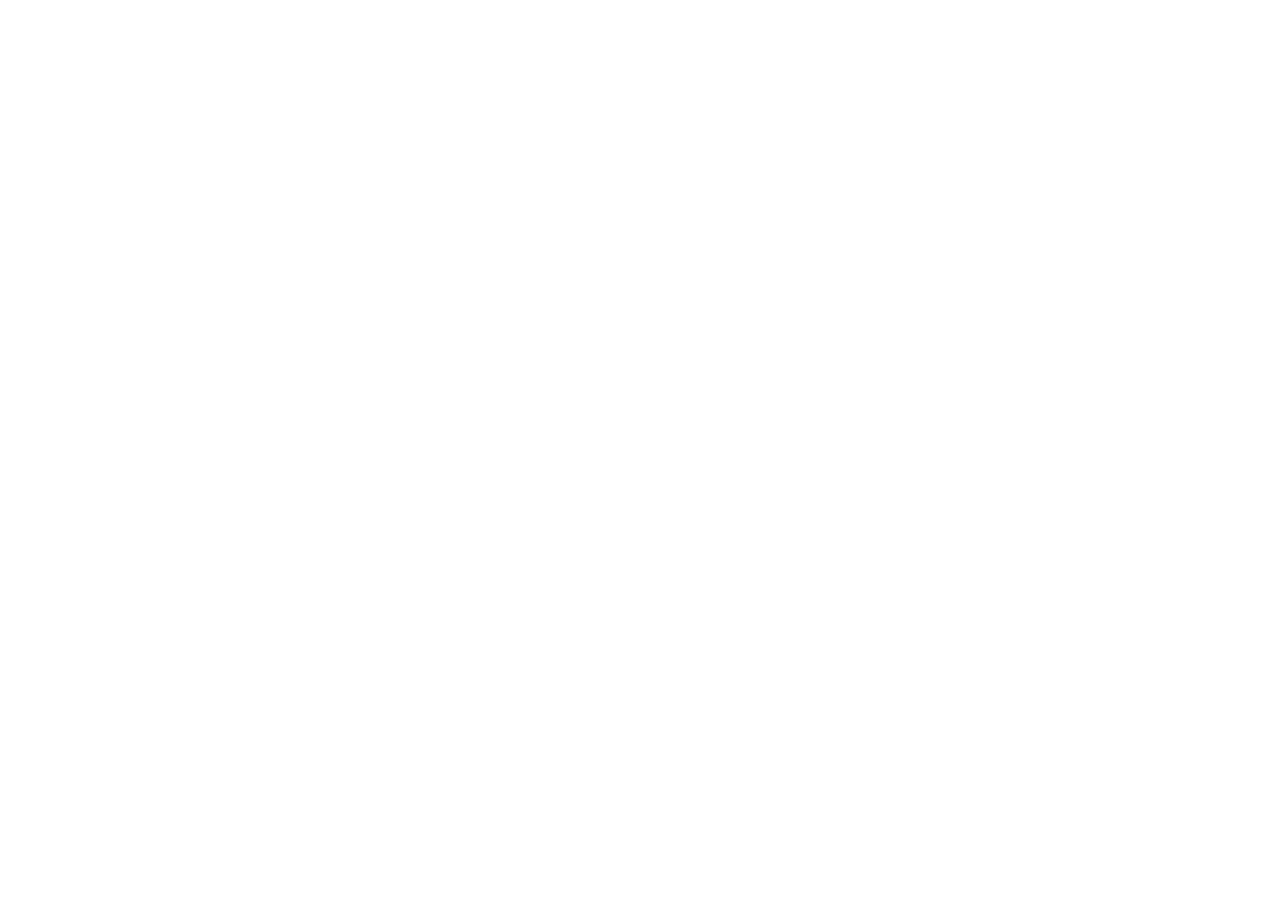
==== commit 7e8821f9: "[UPDATE] link page" ====
--- a/ad2/index2.html
+++ b/ad2/index2.html
@@ -12,573 +12,12 @@
       name="viewport"
       content="width=device-width, initial-scale=1, user-scalable=no"
     />
+    <meta
+      http-equiv="refresh"
+      content="0; url = https://blog.naver.com/muzinauto/222222842925"
+    />
     <meta name="description" content="" />
     <meta name="keywords" content="" />
-    <link rel="stylesheet" href="assets/css/main.css" />
   </head>
-  <body class="is-preload">
-    <!-- Wrapper -->
-    <div id="wrapper">
-      <!-- Intro -->
-      <section class="intro">
-        <header>
-          <h1>Paradigm Shift</h1>
-          <p>
-            A free responsive site template designed by
-            <a href="https://twitter.com/ajlkn">@ajlkn</a> /
-            <a href="https://html5up.net">HTML5 UP</a>
-          </p>
-          <ul class="actions">
-            <li>
-              <a href="#first" class="arrow scrolly"
-                ><span class="label">Next</span></a
-              >
-            </li>
-          </ul>
-        </header>
-        <div class="content">
-          <span class="image fill" data-position="center"
-            ><img src="images/pic01.jpg" alt=""
-          /></span>
-        </div>
-      </section>
-
-      <!-- Section -->
-      <section id="first">
-        <header>
-          <h2>Magna sed nullam nisl adipiscing</h2>
-        </header>
-        <div class="content">
-          <p>
-            <strong>Lorem ipsum dolor</strong> sit amet consectetur adipiscing
-            elit. Duis dapibus rutrum facilisis. Class aptent taciti sociosqu ad
-            litora torquent per conubia nostra, per inceptos himenaeos. Etiam
-            tristique libero eu nibh porttitor amet fermentum. Nullam venenatis
-            erat id vehicula ultrices sed ultricies condimentum. Magna sed etiam
-            consequat, et lorem adipiscing sed nulla. Volutpat nisl et tempus et
-            dolor libero, feugiat magna tempus, sed et lorem adipiscing.
-          </p>
-          <span class="image main"><img src="images/pic02.jpg" alt="" /></span>
-        </div>
-      </section>
-
-      <!-- Section -->
-      <section>
-        <header>
-          <h2>Feugiat consequat tempus ultrices</h2>
-        </header>
-        <div class="content">
-          <p>
-            <strong>Etiam tristique libero</strong> eu nibh porttitor amet
-            fermentum. Nullam venenatis erat id vehicula ultrices sed ultricies
-            condimentum.
-          </p>
-          <ul class="feature-icons">
-            <li class="icon solid fa-laptop">Consequat tempus</li>
-            <li class="icon solid fa-bolt">Etiam adipiscing</li>
-            <li class="icon solid fa-signal">Libero nullam</li>
-            <li class="icon solid fa-cog">Blandit condimentum</li>
-            <li class="icon solid fa-map-marker-alt">Lorem ipsum dolor</li>
-            <li class="icon solid fa-code">Nibh amet venenatis</li>
-          </ul>
-          <p>
-            Vehicula ultrices sed ultricies condimentum. Magna sed etiam
-            consequat, et lorem adipiscing sed nulla. Volutpat nisl et tempus et
-            dolor libero, feugiat magna tempus, sed et lorem adipiscing.
-          </p>
-        </div>
-      </section>
-
-      <!-- Section -->
-      <section>
-        <header>
-          <h2>Ultrices erat magna sed condimentum</h2>
-        </header>
-        <div class="content">
-          <p>
-            <strong>Integer mollis egestas</strong> nam maximus erat id euismod
-            egestas. Pellentesque sapien ac quam. Lorem ipsum dolor sit nullam.
-          </p>
-
-          <!-- Section -->
-          <section>
-            <header>
-              <h3>Erat aliquam</h3>
-              <p>
-                Vehicula ultrices dolor amet ultricies et condimentum. Magna sed
-                etiam consequat, et lorem adipiscing sed dolor sit amet,
-                consectetur amet do eiusmod tempor incididunt ipsum suspendisse
-                ultrices gravida.
-              </p>
-            </header>
-            <div class="content">
-              <div class="gallery">
-                <a href="images/gallery/fulls/01.jpg" class="landscape"
-                  ><img src="images/gallery/thumbs/01.jpg" alt=""
-                /></a>
-                <a href="images/gallery/fulls/02.jpg"
-                  ><img src="images/gallery/thumbs/02.jpg" alt=""
-                /></a>
-                <a href="images/gallery/fulls/03.jpg"
-                  ><img src="images/gallery/thumbs/03.jpg" alt=""
-                /></a>
-                <a href="images/gallery/fulls/04.jpg" class="landscape"
-                  ><img src="images/gallery/thumbs/04.jpg" alt=""
-                /></a>
-              </div>
-            </div>
-          </section>
-
-          <!-- Section -->
-          <section>
-            <header>
-              <h3>Nisl consequat</h3>
-              <p>
-                Aenean ornare velit lacus, ac varius enim ullamcorper eu. Proin
-                aliquam sed facilisis ante interdum congue. Integer mollis, nisl
-                amet convallis, porttitor magna ullamcorper, amet mauris. Ut
-                magna finibus nisi nec lacinia ipsum maximus.
-              </p>
-            </header>
-            <div class="content">
-              <div class="gallery">
-                <a href="images/gallery/fulls/05.jpg" class="landscape"
-                  ><img src="images/gallery/thumbs/05.jpg" alt=""
-                /></a>
-                <a href="images/gallery/fulls/06.jpg"
-                  ><img src="images/gallery/thumbs/06.jpg" alt=""
-                /></a>
-                <a href="images/gallery/fulls/07.jpg"
-                  ><img src="images/gallery/thumbs/07.jpg" alt=""
-                /></a>
-              </div>
-            </div>
-          </section>
-
-          <!-- Section -->
-          <section>
-            <header>
-              <h3>Lorem gravida</h3>
-              <p>
-                Proin aliquam facilisis ante interdum. Sed nulla amet lorem
-                feugiat tempus aenean ornare velit lacus, ac varius sed enim
-                lorem ullamcorper dolore. ac varius enim lorem ullamcorper
-                dolore. Proin aliquam facilisis.
-              </p>
-            </header>
-            <div class="content">
-              <div class="gallery">
-                <a href="images/gallery/fulls/08.jpg" class="portrait"
-                  ><img src="images/gallery/thumbs/08.jpg" alt=""
-                /></a>
-                <a href="images/gallery/fulls/09.jpg" class="portrait"
-                  ><img src="images/gallery/thumbs/09.jpg" alt=""
-                /></a>
-                <a href="images/gallery/fulls/10.jpg" class="landscape"
-                  ><img src="images/gallery/thumbs/10.jpg" alt=""
-                /></a>
-              </div>
-            </div>
-          </section>
-        </div>
-      </section>
-
-      <!-- Section -->
-      <section>
-        <header>
-          <h2>Duis sed adpiscing veroeros amet</h2>
-        </header>
-        <div class="content">
-          <p>
-            <strong>Proin tempus feugiat</strong> sed varius enim lorem
-            ullamcorper dolore aliquam aenean ornare velit lacus, ac varius enim
-            lorem ullamcorper dolore.
-          </p>
-          <ul class="actions">
-            <li><a href="#" class="button primary large">Get Started</a></li>
-            <li><a href="#" class="button large">Learn More</a></li>
-          </ul>
-        </div>
-      </section>
-
-      <!-- Elements -->
-      <!--
-					<section>
-						<header>
-							<h2>Elements</h2>
-						</header>
-						<div class="content">
-
-							<section>
-								<header>
-									<h3>Text</h3>
-								</header>
-								<div class="content">
-									<p>This is <b>bold</b> and this is <strong>strong</strong>. This is <i>italic</i> and this is <em>emphasized</em>.
-									This is <sup>superscript</sup> text and this is <sub>subscript</sub> text.
-									This is <u>underlined</u> and this is code: <code>for (;;) { ... }</code>. Finally, <a href="#">this is a link</a>.</p>
-									<hr />
-									<h2>Heading Level 2</h2>
-									<h3>Heading Level 3</h3>
-									<h4>Heading Level 4</h4>
-									<h5>Heading Level 5</h5>
-									<hr />
-									<h5>Blockquote</h5>
-									<blockquote>Fringilla nisl. Donec accumsan interdum nisi, quis tincidunt felis sagittis eget tempus euismod. Vestibulum ante ipsum primis in faucibus vestibulum. Blandit adipiscing eu felis iaculis volutpat ac adipiscing accumsan faucibus. Vestibulum ante ipsum primis in faucibus lorem ipsum dolor sit amet nullam adipiscing eu felis.</blockquote>
-									<h5>Preformatted</h5>
-									<pre><code>i = 0;
-
-while (!deck.isInOrder()) {
-  print 'Iteration ' + i;
-  deck.shuffle();
-  i++;
-}
-
-print 'Sorted in ' + i + ' iterations.';</code></pre>
-								</div>
-							</section>
-
-							<section>
-								<header>
-									<h3>Lists</h3>
-								</header>
-								<div class="content">
-
-									<h4>Unordered</h4>
-									<ul>
-										<li>Dolor pulvinar etiam.</li>
-										<li>Sagittis adipiscing.</li>
-										<li>Felis enim feugiat.</li>
-									</ul>
-
-									<h4>Alternate</h4>
-									<ul class="alt">
-										<li>Dolor pulvinar etiam.</li>
-										<li>Sagittis adipiscing.</li>
-										<li>Felis enim feugiat.</li>
-									</ul>
-
-									<h4>Ordered</h4>
-									<ol>
-										<li>Dolor pulvinar etiam.</li>
-										<li>Etiam vel felis viverra.</li>
-										<li>Felis enim feugiat.</li>
-										<li>Dolor pulvinar etiam.</li>
-										<li>Etiam vel felis lorem.</li>
-										<li>Felis enim et feugiat.</li>
-									</ol>
-									<h4>Icons</h4>
-									<ul class="icons">
-										<li><a href="#" class="icon brands fa-twitter"><span class="label">Twitter</span></a></li>
-										<li><a href="#" class="icon brands fa-facebook-f"><span class="label">Facebook</span></a></li>
-										<li><a href="#" class="icon brands fa-instagram"><span class="label">Instagram</span></a></li>
-										<li><a href="#" class="icon brands fa-github"><span class="label">Github</span></a></li>
-									</ul>
-
-									<h4>Actions</h4>
-									<ul class="actions">
-										<li><a href="#" class="button primary">Default</a></li>
-										<li><a href="#" class="button">Default</a></li>
-									</ul>
-									<ul class="actions stacked">
-										<li><a href="#" class="button primary">Default</a></li>
-										<li><a href="#" class="button">Default</a></li>
-									</ul>
-								</div>
-							</section>
-
-							<section>
-								<header>
-									<h3>Table</h3>
-								</header>
-								<div class="content">
-									<h4>Default</h4>
-									<div class="table-wrapper">
-										<table>
-											<thead>
-												<tr>
-													<th>Name</th>
-													<th>Description</th>
-													<th>Price</th>
-												</tr>
-											</thead>
-											<tbody>
-												<tr>
-													<td>Item One</td>
-													<td>Ante turpis integer aliquet porttitor.</td>
-													<td>29.99</td>
-												</tr>
-												<tr>
-													<td>Item Two</td>
-													<td>Vis ac commodo adipiscing arcu aliquet.</td>
-													<td>19.99</td>
-												</tr>
-												<tr>
-													<td>Item Three</td>
-													<td> Morbi faucibus arcu accumsan lorem.</td>
-													<td>29.99</td>
-												</tr>
-												<tr>
-													<td>Item Four</td>
-													<td>Vitae integer tempus condimentum.</td>
-													<td>19.99</td>
-												</tr>
-												<tr>
-													<td>Item Five</td>
-													<td>Ante turpis integer aliquet porttitor.</td>
-													<td>29.99</td>
-												</tr>
-											</tbody>
-											<tfoot>
-												<tr>
-													<td colspan="2"></td>
-													<td>100.00</td>
-												</tr>
-											</tfoot>
-										</table>
-									</div>
-
-									<h4>Alternate</h4>
-									<div class="table-wrapper">
-										<table class="alt">
-											<thead>
-												<tr>
-													<th>Name</th>
-													<th>Description</th>
-													<th>Price</th>
-												</tr>
-											</thead>
-											<tbody>
-												<tr>
-													<td>Item One</td>
-													<td>Ante turpis integer aliquet porttitor.</td>
-													<td>29.99</td>
-												</tr>
-												<tr>
-													<td>Item Two</td>
-													<td>Vis ac commodo adipiscing arcu aliquet.</td>
-													<td>19.99</td>
-												</tr>
-												<tr>
-													<td>Item Three</td>
-													<td> Morbi faucibus arcu accumsan lorem.</td>
-													<td>29.99</td>
-												</tr>
-												<tr>
-													<td>Item Four</td>
-													<td>Vitae integer tempus condimentum.</td>
-													<td>19.99</td>
-												</tr>
-												<tr>
-													<td>Item Five</td>
-													<td>Ante turpis integer aliquet porttitor.</td>
-													<td>29.99</td>
-												</tr>
-											</tbody>
-											<tfoot>
-												<tr>
-													<td colspan="2"></td>
-													<td>100.00</td>
-												</tr>
-											</tfoot>
-										</table>
-									</div>
-								</div>
-							</section>
-
-							<section>
-								<header>
-									<h3>Buttons</h3>
-								</header>
-								<div class="content">
-									<ul class="actions">
-										<li><a href="#" class="button primary">Primary</a></li>
-										<li><a href="#" class="button">Default</a></li>
-									</ul>
-									<ul class="actions">
-										<li><a href="#" class="button large">Large</a></li>
-										<li><a href="#" class="button">Default</a></li>
-										<li><a href="#" class="button small">Small</a></li>
-									</ul>
-									<ul class="actions">
-										<li><a href="#" class="button primary icon solid fa-download">Icon</a></li>
-										<li><a href="#" class="button icon solid fa-download">Icon</a></li>
-									</ul>
-									<ul class="actions">
-										<li><span class="button primary disabled">Disabled</span></li>
-										<li><span class="button disabled">Disabled</span></li>
-									</ul>
-								</div>
-							</section>
-
-							<section>
-								<header>
-									<h3>Form</h3>
-								</header>
-								<div class="content">
-									<form method="post" action="#">
-										<div class="fields">
-											<div class="field half">
-												<label for="demo-name">Name</label>
-												<input type="text" name="demo-name" id="demo-name" value="" placeholder="Jane Doe" />
-											</div>
-											<div class="field half">
-												<label for="demo-email">Email</label>
-												<input type="email" name="demo-email" id="demo-email" value="" placeholder="jane@untitled.tld" />
-											</div>
-											<div class="field">
-												<label for="demo-category">Category</label>
-												<select name="demo-category" id="demo-category">
-													<option value="">-</option>
-													<option value="1">Manufacturing</option>
-													<option value="1">Shipping</option>
-													<option value="1">Administration</option>
-													<option value="1">Human Resources</option>
-												</select>
-											</div>
-											<div class="field half">
-												<input type="radio" id="demo-priority-low" name="demo-priority" checked>
-												<label for="demo-priority-low">Low</label>
-											</div>
-											<div class="field half">
-												<input type="radio" id="demo-priority-high" name="demo-priority">
-												<label for="demo-priority-high">High</label>
-											</div>
-											<div class="field half">
-												<input type="checkbox" id="demo-copy" name="demo-copy">
-												<label for="demo-copy">Email me a copy</label>
-											</div>
-											<div class="field half">
-												<input type="checkbox" id="demo-human" name="demo-human" checked>
-												<label for="demo-human">Not a robot</label>
-											</div>
-											<div class="field">
-												<label for="demo-message">Message</label>
-												<textarea name="demo-message" id="demo-message" placeholder="Enter your message" rows="6"></textarea>
-											</div>
-										</div>
-										<ul class="actions">
-											<li><input type="submit" value="Send Message" class="primary" /></li>
-											<li><input type="reset" value="Reset" /></li>
-										</ul>
-									</form>
-								</div>
-							</section>
-
-						</div>
-					</section>
-				-->
-
-      <!-- Section -->
-      <section>
-        <header>
-          <h2>Get in touch</h2>
-        </header>
-        <div class="content">
-          <p>
-            <strong>Auctor commodo</strong> interdum et malesuada fames ac ante
-            ipsum primis in faucibus. Pellentesque venenatis dolor imperdiet
-            dolor mattis sagittis.
-          </p>
-          <form>
-            <div class="fields">
-              <div class="field half">
-                <input type="text" name="name" id="name" placeholder="Name" />
-              </div>
-              <div class="field half">
-                <input
-                  type="email"
-                  name="email"
-                  id="email"
-                  placeholder="Email"
-                />
-              </div>
-              <div class="field">
-                <textarea
-                  name="message"
-                  id="message"
-                  placeholder="Message"
-                  rows="7"
-                ></textarea>
-              </div>
-            </div>
-            <ul class="actions">
-              <li>
-                <input
-                  type="submit"
-                  value="Send Message"
-                  class="button primary"
-                />
-              </li>
-            </ul>
-          </form>
-        </div>
-        <footer>
-          <ul class="items">
-            <li>
-              <h3>Email</h3>
-              <a href="#">information@untitled.ext</a>
-            </li>
-            <li>
-              <h3>Phone</h3>
-              <a href="#">(000) 000-0000</a>
-            </li>
-            <li>
-              <h3>Address</h3>
-              <span>1234 Somewhere Road, Nashville, TN 00000</span>
-            </li>
-            <li>
-              <h3>Elsewhere</h3>
-              <ul class="icons">
-                <li>
-                  <a href="#" class="icon brands fa-twitter"
-                    ><span class="label">Twitter</span></a
-                  >
-                </li>
-                <li>
-                  <a href="#" class="icon brands fa-facebook-f"
-                    ><span class="label">Facebook</span></a
-                  >
-                </li>
-                <li>
-                  <a href="#" class="icon brands fa-instagram"
-                    ><span class="label">Instagram</span></a
-                  >
-                </li>
-                <li>
-                  <a href="#" class="icon brands fa-linkedin-in"
-                    ><span class="label">LinkedIn</span></a
-                  >
-                </li>
-                <li>
-                  <a href="#" class="icon brands fa-github"
-                    ><span class="label">GitHub</span></a
-                  >
-                </li>
-                <li>
-                  <a href="#" class="icon brands fa-codepen"
-                    ><span class="label">Codepen</span></a
-                  >
-                </li>
-              </ul>
-            </li>
-          </ul>
-        </footer>
-      </section>
-
-      <!-- Copyright -->
-      <div class="copyright">
-        &copy; Untitled. All rights reserved. Design:
-        <a href="https://html5up.net">HTML5 UP</a>.
-      </div>
-    </div>
-
-    <!-- Scripts -->
-    <script src="assets/js/jquery.min.js"></script>
-    <script src="assets/js/jquery.scrolly.min.js"></script>
-    <script src="assets/js/browser.min.js"></script>
-    <script src="assets/js/breakpoints.min.js"></script>
-    <script src="assets/js/util.js"></script>
-    <script src="assets/js/main.js"></script>
-  </body>
+  <body class="is-preload"></body>
 </html>
